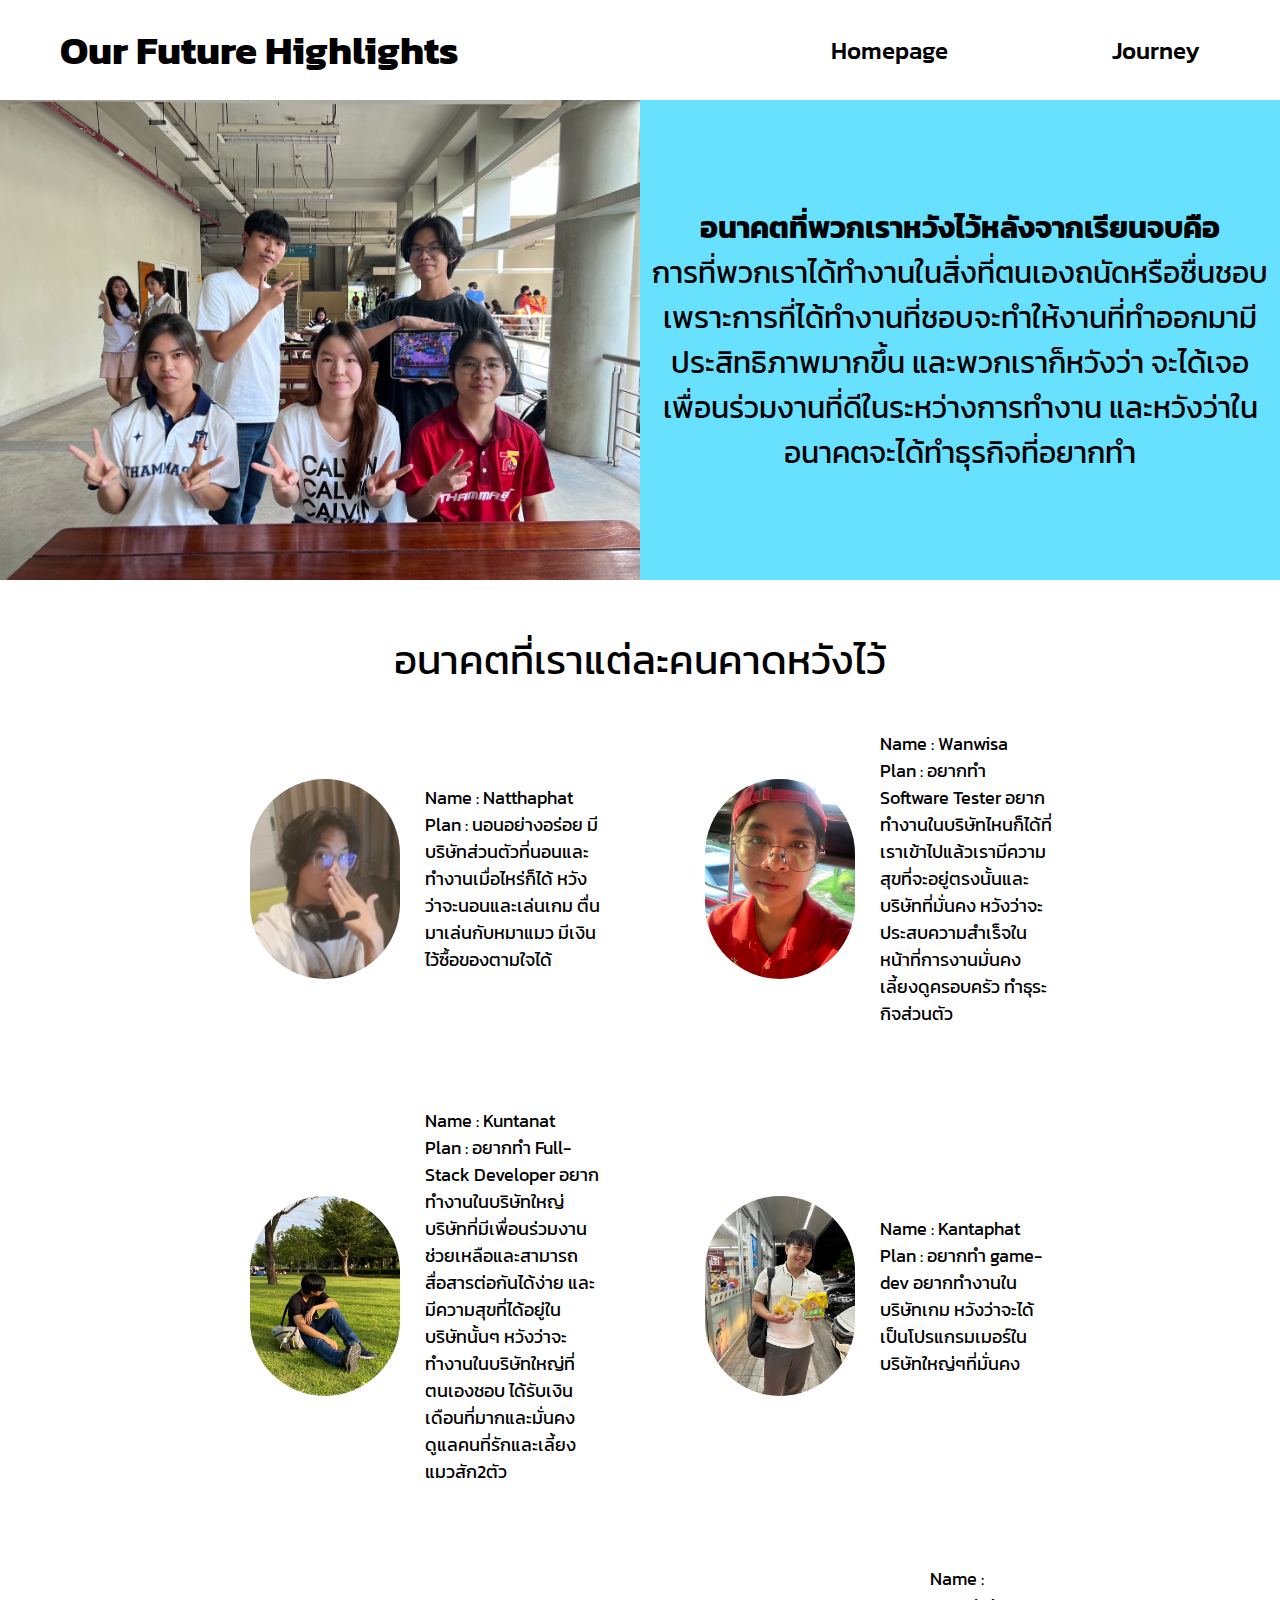
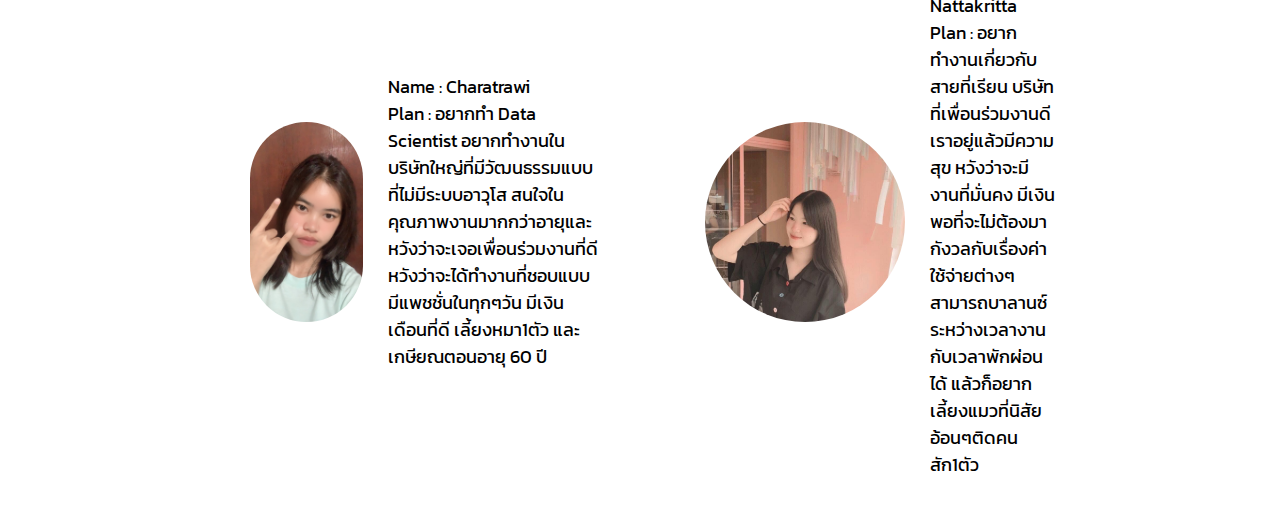
==== future.html @ 426a9caa "Add ICE picture and you can storage comment now!" ====
<!DOCTYPE html>
<html lang="en">
<head>
    <meta charset="UTF-8">
    <meta name="viewport" content="width=device-width, initial-scale=1.0">
    <title>Our Future Hilights</title>
    <link rel="stylesheet" href="styles.css">
</head>
<body>
    <header class="header2">
        <p class="CSTU392">Our Future Highlights</p>
        <nav class="topnav2" id="myTopnav2"> 
            <a href="index.html">Homepage</a>
            <a href="journey.html">Journey</a>
        </nav>
    </header>
    <div class="allfuture">
        <img src="resourse/S__144285703.jpg" width="50%" height="50%">
        <p><b>อนาคตที่พวกเราหวังไว้หลังจากเรียนจบคือ</b><br> การที่พวกเราได้ทำงานในสิ่งที่ตนเองถนัดหรือชื่นชอบ เพราะการที่ได้ทำงานที่ชอบจะทำให้งานที่ทำออกมามีประสิทธิภาพมากขึ้น และพวกเราก็หวังว่า
        จะได้เจอเพื่อนร่วมงานที่ดีในระหว่างการทำงาน และหวังว่าในอนาคตจะได้ทำธุรกิจที่อยากทำ
        </p><br>
    </div>
    <p class="futuresocool">อนาคตที่เราแต่ละคนคาดหวังไว้</p>
<div class="oneandfour">
<div class="peopleforfuture1"> <!--MOS-->
        <img class="picoffuture" src="resourse/MOS2.jpg">
    <div class="LEFTFUTURE">
        <p>Name : Natthaphat<br>
        Plan : นอนอย่างอร่อย
                  มีบริษัทส่วนตัวที่นอนและทำงานเมื่อไหร่ก็ได้ 
                  หวังว่าจะนอนและเล่นเกม ตื่นมาเล่นกับหมาแมว มีเงินไว้ซื้อของตามใจได้</p>
    </div>   
</div>
<div class="peopleforfuture4">
        <img class="picoffuture" src="resourse/TONG2.jpg">
    <div class="RIGHTFUTURE">
        <p>Name : Wanwisa<br>
        Plan : อยากทำ Software Tester
                  อยากทำงานในบริษัทไหนก็ได้ที่เราเข้าไปแล้วเรามีความสุขที่จะอยู่ตรงนั้นและบริษัทที่มั่นคง
                  หวังว่าจะประสบความสำเร็จในหน้าที่การงานมั่นคงเลี้ยงดูครอบครัว ทำธุระกิจส่วนตัว</p>
    </div>
</div>
</div>
<div class="twoandfive">
<div class="peopleforfuture2">
        <img class="picoffuture" src="resourse/KEAN2.jpg">
    <div class="LEFTFUTURE">
        <p>Name : Kuntanat <br>
        Plan : อยากทำ Full-Stack Developer
                  อยากทำงานในบริษัทใหญ่ บริษัทที่มีเพื่อนร่วมงานช่วยเหลือและสามารถสื่อสารต่อกันได้ง่าย และมีความสุขที่ได้อยู่ในบริษัทนั้นๆ
                  หวังว่าจะทำงานในบริษัทใหญ่ที่ตนเองชอบ ได้รับเงินเดือนที่มากและมั่นคง ดูแลคนที่รักและเลี้ยงแมวสัก2ตัว</p>
    </div>
</div>
<div class="peopleforfuture5">
        <img class="picoffuture" src="resourse/S__6234123.jpg">
    <div class="RIGHTFUTURE">
        <p>Name : Kantaphat <br>
        Plan : อยากทำ game-dev
                  อยากทำงานในบริษัทเกม
                  หวังว่าจะได้เป็นโปรแกรมเมอร์ในบริษัทใหญ่ๆที่มั่นคง</p>
    </div>
</div>
</div>
<div class="threeandsix">
<div class="peopleforfuture3">
        <img class="picoffuture" src="resourse/Kan2.jpg">
    <div class="LEFTFUTURE">
        <p>Name : Charatrawi <br>
        Plan : อยากทำ Data Scientist
                  อยากทำงานในบริษัทใหญ่ที่มีวัฒนธรรมแบบที่ไม่มีระบบอาวุโส สนใจในคุณภาพงานมากกว่าอายุและหวังว่าจะเจอเพื่อนร่วมงานที่ดี
                  หวังว่าจะได้ทำงานที่ชอบแบบมีแพชชั่นในทุกๆวัน มีเงินเดือนที่ดี เลี้ยงหมา1ตัว และเกษียณตอนอายุ 60 ปี</p>
    </div>
</div>
<div class="peopleforfuture6">
        <img class="picoffuture" src="resourse/ICE2.jpg">
    <div class="RIGHTFUTURE">
        <p>Name : Nattakritta <br>
        Plan : อยากทำงานเกี่ยวกับสายที่เรียน
                  บริษัทที่เพื่อนร่วมงานดี เราอยู่แล้วมีความสุข
                  หวังว่าจะมีงานที่มั่นคง มีเงินพอที่จะไม่ต้องมากังวลกับเรื่องค่าใช้จ่ายต่างๆ สามารถบาลานซ์ระหว่างเวลางานกับเวลาพักผ่อนได้ แล้วก็อยากเลี้ยงแมวที่นิสัยอ้อนๆติดคนสัก1ตัว</p>
    </div>
</div>
</div>
</body>
</html>
---- styles.css ----
@import url('https://fonts.googleapis.com/css2?family=Bai+Jamjuree:ital,wght@0,200;0,300;0,400;0,500;0,600;0,700;1,200;1,300;1,400;1,500;1,600;1,700&family=Niramit:ital,wght@0,200;0,300;0,400;0,500;0,600;0,700;1,200;1,300;1,400;1,500;1,600;1,700&family=Pixelify+Sans:wght@400..700&display=swap');
@import url('https://fonts.googleapis.com/css2?family=Kanit:ital,wght@0,100;0,200;0,300;0,400;0,500;0,600;0,700;0,800;0,900;1,100;1,200;1,300;1,400;1,500;1,600;1,700;1,800;1,900&display=swap');
@import url('https://fonts.googleapis.com/css2?family=Poppins:ital,wght@0,100;0,200;0,300;0,400;0,500;0,600;0,700;0,800;0,900;1,100;1,200;1,300;1,400;1,500;1,600;1,700;1,800;1,900&display=swap');
*{
    margin: 0;
    padding: 0;
    font-family: "Kanit", serif;;
}
/*-------------------------Our-index--------------------------*/
.dropdown {
    position: absolute;
    display: inline-block;
    top: 0;
    right: 0;
    display: none;
}

.dropbtn {
    cursor: pointer;
    background-color: white;
    border-color: white;
    border-radius: 10px;
    margin-top: 20px;
    margin-right: 20px;
    font-size: 60px;
}

.dropdown-content {
    display: none;
    position: absolute;
    right: 0;
    width: 300px;
    height: 200px;
    box-shadow: 0px 8px 16px 0px rgba(0, 0, 0, 0.2);
    overflow: hidden; 
    justify-content: flex-end; 
    align-items: center;
}

.dropdown-content p {
    color: black;
    text-align: right;
    margin : 10 10 10 10;
    margin-bottom: 10px;
    font-size: 60px;
    font-family: "Monospace" , "Courier New";
    text-align: center;
}

.dropdown-content a {
    color: black;
    text-decoration: none;
    text-align: right;
    margin-top: 100px;
    font-size: 60px;
    margin-left: 20px;
    margin-right: 20px;
    font-family: "Monospace" , "Courier New";
}

.show {
    display: block;
    background-color: white;
    border-radius: 20px;
    width: max-content;
    height: 100vh;
    transition: top 0.1s ease;
}
.img-logo{
    position:fixed;
    margin-left: 20px;
    z-index: 2;
}
.header{
    position: relative;
    top: 0;
    left: 0;
    width: 100%;
    padding: 20px 0px;
    background: transparent;
    display: flex;
    justify-content: space-between;
    align-items: center;
    z-index: 1;
}
.topnav a{
    position: relative;
    font-size: 24px;
    color: #ddd;
    font-weight: 500;
    text-decoration: none;
    margin: 80px;
}
.topnav a::before{
    content:'';
    position: absolute;
    top: 100%;
    left: 0;
    width: 0;
    height: 2px;
    background-color: #ffffff;
    transition: .3s;
}
.topnav a:hover::before{
    width: 100%;
}
.CSTU39{
    font-size: 40px;
    color: #ddd;
    text-decoration: none;
    font-weight: 700;
    margin-left: 60px;
}

.picandquacontainer{
    display: flex;
    justify-content: center;
    align-items: center;
    background: linear-gradient(black, white);
}
.picandqua{
    display: flex;
    align-items: center;
    text-align: center;
    width: 100%;
    max-width: 1280px;
    height: 100%;
    position: relative;
}
.quote{
    font-size: 40px;
    line-height: 60px;
    font-family: "Bai Jamjuree", sans-serif;
}
#carouselImage{
    width: 100%;
    max-width: 1280px;
    height: 100%;
    background-size: cover;
    background-position: center;
    display: flex;
    align-items: center;
    justify-content: center;
    position: relative;
    border-radius: 5px;
    transition: opacity 1s ease-in-out;
}
.before-btn,.next-btn{
    position: fixed;
    top: 50%;
    transform: translateY(-50%);
    background-color: rgba(0, 0, 0, 0.5);
    color: white;
    border: none;
    border-radius: 50%;
    width: 40px;
    height: 40px;
    font-size: 1.5rem;
    cursor: pointer;
    z-index: 10;
    display: flex;
    justify-content: center;
    align-items: center;
    transition: background-color 0.2s ease-in-out;
}
.before-btn:hover,
.next-btn:hover {
    position: fixed;
    background-color: rgba(0, 0, 0, 0.7);
}
.before-btn {
    position: absolute;
    left: 50px;
}

.next-btn {
    position: absolute;
    right: 50px;
}
.introduction{
    font-family: "Kanit", serif;;
    background: linear-gradient(to bottom, #ffffff, #67e1ff, rgb(133, 133, 255));
}

.allpeople{
    text-align: center;
    align-content: center;
    margin-top: 50px;
    font-size: 40px;
    font-family: "Kanit", serif;
    background-color: #ffffff;
    box-shadow: 0px 10px 10px rgba(0, 0, 0, 0.192);
    height: 150px;
}
.twopeople{
    display: flex;
    justify-content:space-evenly;
    margin: 100px;
    background-color: #f1f1f1;
    border-radius: 30px;
    border: black 3px solid;
    box-shadow: 5px 5px 10px black;
    margin-bottom: 0;
}
.profile-container {
    position: relative;
    display: inline-block;
    margin: 20px;
    width: 400px;
    text-align: center;
}
.textinprofileleft,.textinprofileright {
    font-size: 24px;
    width: 100%;
    position: absolute;
    top: 50%;
    left: 50%;
    transform: translate(-50%, -50%);
    opacity: 0;
    padding: 10px;
    border-radius: 10px;
    line-height: 40px;
    background-color: #f1f1f1;
    border-radius: 20px;
    box-shadow: black 1px 1px 5px;
}
.textinprofileleft{
    text-align: start;
}
.textinprofileright{
    text-align: end;
}
#profile-imgleft , #profile-imgright{
    width: 300px;
    height: 300px;
    border-radius: 50%;
    object-fit: cover;
    margin-top: 50px;
    margin-bottom: 50px;
    box-shadow: 0 4px 15px rgba(0, 0, 0, 0.3);
    transition: transform 1s ease, opacity 1s ease;
}
.profile-container:hover #profile-imgleft {
    transform: scale(1.05);
    transform: translateX(-300px);
    border: #f1f1f1 solid 5px;
}
.profile-container:hover .textinprofileleft {
    opacity: 1;
    transform: translate(-30%, -55%);
    transition: opacity 1.5s ease;
}
.profile-container:hover #profile-imgright {
    transform: scale(1.05);
    transform: translateX(300px);
    border: #f1f1f1 solid 5px;
}
.profile-container:hover .textinprofileright {
    opacity: 1;
    transform: translate(-70%, -55%);
    transition: opacity 1.5s ease;
}
.GUEST{
    display: flex;
    justify-content: center;
    width: 100%;
}
.GUESTANDCOMMENT{
    background-color: rgba(133, 133, 255, 0.089);
    height: fit-content;
}
.GUESTFORM{
    text-align: start;
    width: 800px;
}
.GUESTFORM p{
    margin-top: 30px;
    margin-bottom: 30px;
    color: black;
    font-size: 36px;
    text-shadow: 0px 5px 5px rgba(0, 0, 0, 0.5);
}
#Name{
    all:unset;
    width: 200px;
    border: 2px solid #999797;
    border-radius: 5px;
    padding: 10px 20px;
    transition: box-shadow 0.3s ease;
}
#Name:is(:focus) {
    border: 2px solid transparent;
    transition: all 0.2s ease;
    background: linear-gradient(45deg, rgb(195, 248, 255), rgb(182, 181, 255)) padding-box,
    linear-gradient(45deg, rgb(0, 140, 255), rgb(174, 0, 255)) border-box;
    box-shadow: 0 4px 8px rgba(0, 0, 0, 0.2);
}
#Comment{
    all: unset;
    width: 200px;
    border: 2px solid #999797;
    border-radius: 5px;
    padding: 10px 20px;
    font-size: 25px;
    margin-top:40px;
    width: 400px;
    height: 200px;
    transition: box-shadow 0.3s ease;
}
#Comment:is(:focus){
    border: 2px solid transparent;
    transition: all 0.2s ease;
    background: linear-gradient(45deg, rgb(195, 248, 255), rgb(182, 181, 255)) padding-box,
    linear-gradient(45deg, rgb(0, 140, 255), rgb(174, 0, 255)) border-box;
    box-shadow: 0 4px 8px rgba(0, 0, 0, 0.2);
}
.Commentpeople{
    width: 300px;
    word-wrap: break-word;
    overflow-wrap: break-word;
}
.CommentpeopleSection{
    display: flex;
    justify-content: center;
}
input[type="color"] {
    margin-top: 20px;
    margin-bottom: 20px;
    padding: 5px;
    cursor: pointer;
    border-radius: 20px;
    border: 2px solid #999797;
}
#Submitbut{
    background-color: transparent;
    color: black;
    border: 2px solid #999797;
    padding: 5px 10px;
    font-size: 16px;
    border-radius: 5px;
    cursor: pointer;
    transition: background-color 0.3s ease, box-shadow 0.3s ease;
}
#Submitbut:hover {
    border: 2px solid transparent;
    background: linear-gradient(45deg, rgb(195, 248, 255), rgb(182, 181, 255)) padding-box,
    linear-gradient(45deg, rgb(0, 140, 255), rgb(174, 0, 255)) border-box;
    box-shadow: 0 4px 8px rgba(0, 0, 0, 0.2);
}

#Submitbut:active {
    box-shadow: 0 2px 4px rgba(0, 0, 0, 0.2);
    transform: scale(0.98);
}
.comments-container {
    margin-top: 20px;
    display: flex;
    flex-direction: column;
    gap: 10px;
    width: 100%;
    max-width: 600px;
    margin: 20px auto;
    margin-bottom: 200px;
}
.comment-card {
    background-color: #f9f9f9;
    padding: 10px;
    border: 1px solid #ccc;
    border-radius: 5px;
    font-size: 16px;
    color: #333;
    box-shadow: 0 2px 5px rgba(0, 0, 0, 0.2);
}
/*-------------------------End-index--------------------------*/

/*-------------------------Our-journey--------------------------*/
#myjheading{
    text-align: center;
}
.myjcontainer {
    display: block;
    margin: 0 auto;
    margin-top: 50px;
    height: max-content;
    margin-bottom: 50px;
    font-size: 21px;
    width: 50%;
    border-radius: 16px;
    border: 3px solid rgb(38, 38, 14);
    padding: 20px;
    position: relative;
    line-height: 35px;
}

#yearContainer {
    display: block;
}
.myjcontainer h2{
    text-align: center;
    margin-top: 10px;
    margin-bottom: 10px;
    font-size: 40px;
}
.myjcontainer button{
    position: absolute;
}
#Next-Year{
    top:0;
    right:0;
    margin-top: 20px;
    margin-right: 20px;
    font-size: 35px;
    border: none;
    background-color: white;
    cursor: pointer;
}
#Previous-Year{
    top:0;
    left:0;
    margin-top: 20px;
    margin-left: 20px;
    font-size: 35px;
    border: none;
    background-color: white;
    cursor: pointer;
}
.header2{
    position: relative;
    top: 0;
    left: 0;
    width: 100%;
    padding: 20px 0px;
    background: transparent;
    display: flex;
    justify-content: space-between;
    align-items: center;
    z-index: 1;
}
.topnav2 a{
    position: relative;
    font-size: 24px;
    color: black;
    font-weight: 500;
    text-decoration: none;
    margin: 80px;
}
.topnav2 a::before{
    content:'';
    position: absolute;
    top: 100%;
    left: 0;
    width: 0;
    height: 2px;
    background-color: black;
    transition: .3s;
}
.topnav2 a:hover::before{
    width: 100%;
}
.CSTU392{
    font-size: 40px;
    color: black;
    text-decoration: none;
    font-weight: 700;
    margin-left: 60px;
}

/*--
.myjdropdown {
    position: relative;
    display: inline-block;
    position: fixed;
    top: 10px;
    right: 10px;
    z-index: 10;
}

.myjdropdown-btn {
    background-color: #007bff;
    color: white;
    padding: 10px 15px;
    font-size: 18px;
    border: none;
    cursor: pointer;
    border-radius: 4px;
}

.myjdropdown-menu {
    display: none;
    position: absolute;
    background-color: #f1f1f1;
    right: 0;
    min-width: 150px;
    box-shadow: 0px 8px 16px rgba(0, 0, 0, 0.2);
    z-index: 1;
    list-style: none;
    padding: 10px;
    margin: 0;
    border-radius: 4px;
}

.myjdropdown-menu li {
    padding: 8px;
    text-align: left;
}
.myjdropdown-menu li:hover {
    background-color: #ddd;
}
.myjdropdown-menu li a {
    text-decoration: none;
    color: black;
}
.myjdropdown-menu li a:hover::before {
    content: ">>";
    opacity: 1;
    left: -10px;
}
--*/
/*--------------------End-Our-Journey---------------------*/
/*-------------------------Our-Future--------------------------*/
.allfuture{
    display: flex;
    justify-content: center;
    align-items: center;
    background-color: #67e1ff;
    font-size: 30px;
    text-align: center;
}
.futuresocool{
    text-align: center;
    font-size: 40px;
    margin-top: 50px;
}
.picoffuture{
    width: 200px;
    height: 200px;
    border-radius: 100px;
}
.peopleforfuture1 ,.peopleforfuture2,.peopleforfuture3{
    display: flex;
    align-items: center;
    justify-content: center;
    margin-top: 40px;
    font-size: 18px;
    width: 50%;
    left: 0;
    margin-left: 250px;
    margin-right: 40px;
    margin-bottom: 40px;
}
.peopleforfuture4,.peopleforfuture5,.peopleforfuture6{
    display: flex;
    align-items: center;
    justify-content: center;
    margin-top: 40px;
    font-size: 18px;
    right: 0;
    width: 50%;
    position: relative;
    margin-left: 40px;
    margin-right: 200px;
    margin-bottom: 40px;
}
.oneandfour{
    display: flex;
}
.twoandfive{
    display: flex;
}
.threeandsix{
    display: flex;
}
.LEFTFUTURE{
    display: flex;
    align-items: center;
    margin-right: 25px;
    margin-left: 25px;    
}
.RIGHTFUTURE{
    display: flex;
    align-items: center;
    margin-right: 25px;
    margin-left: 25px;    
}
/*--------------------End-Our-Future---------------------*/
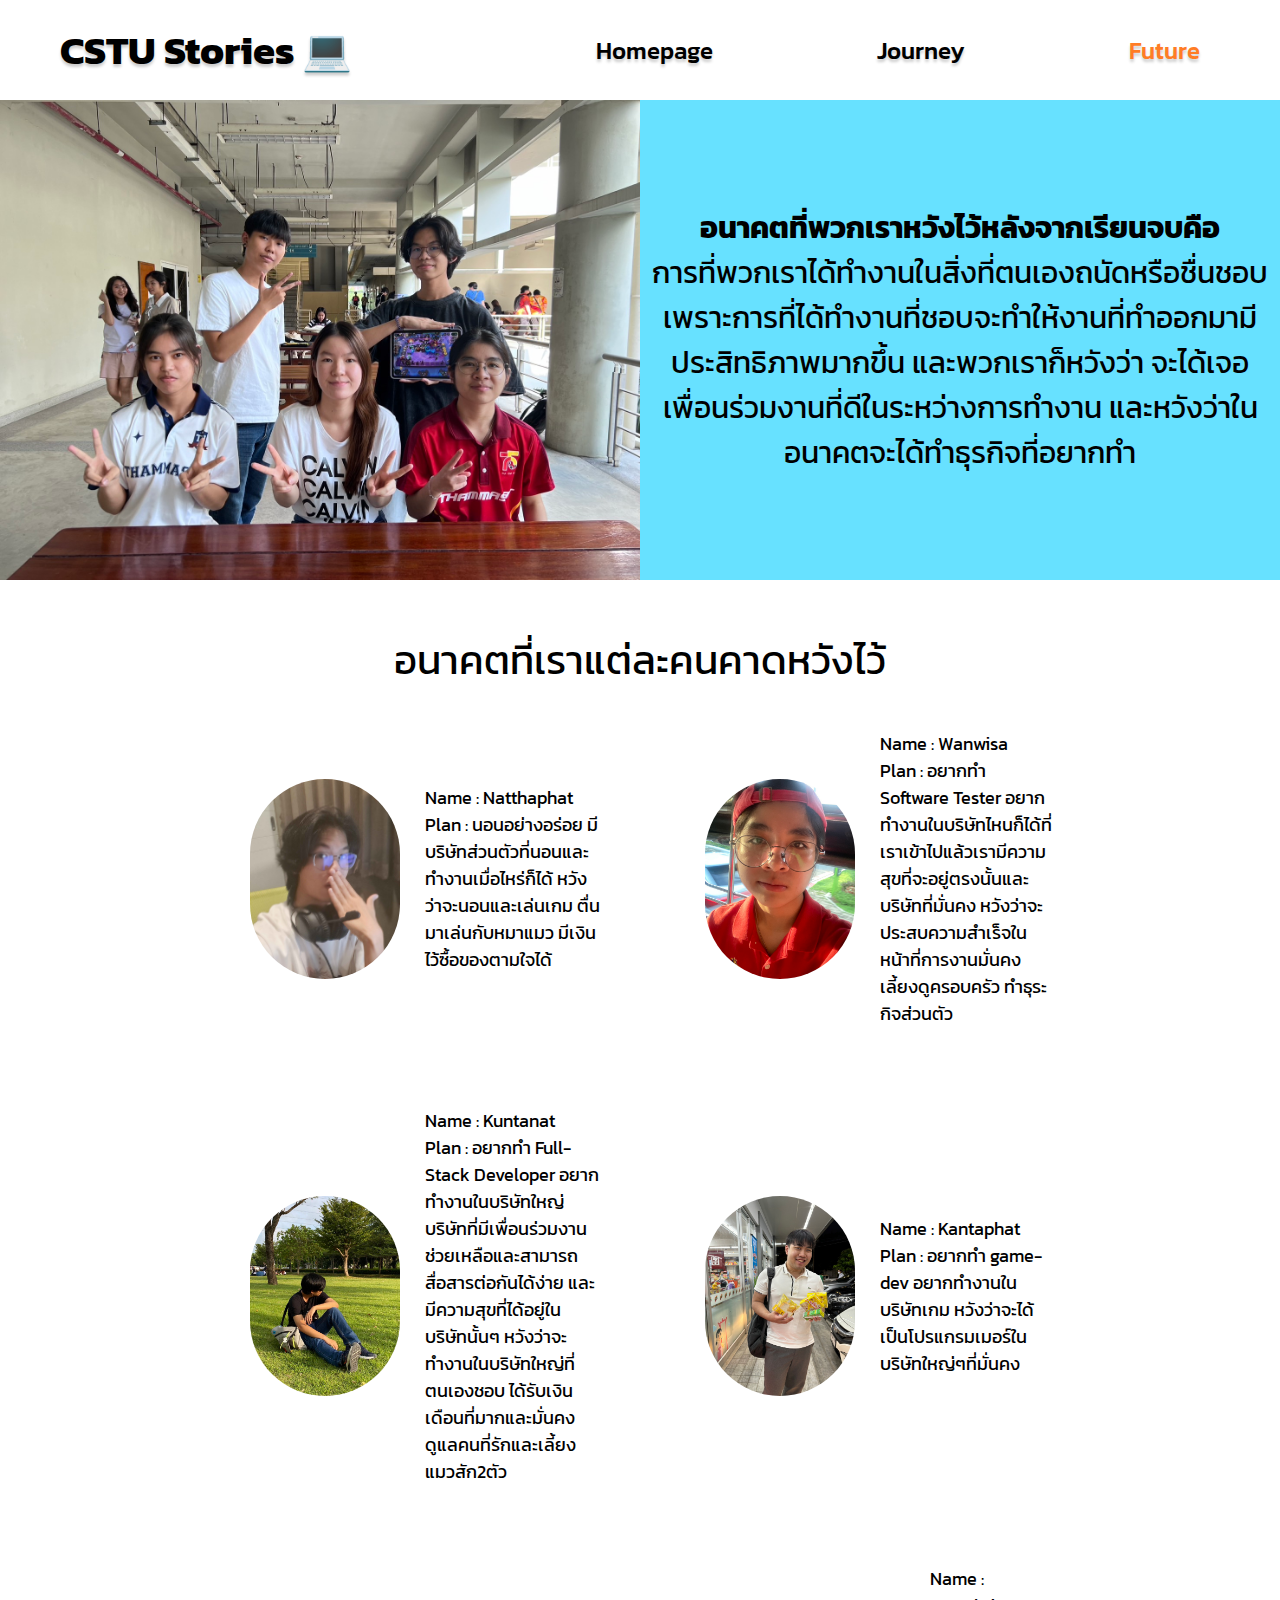
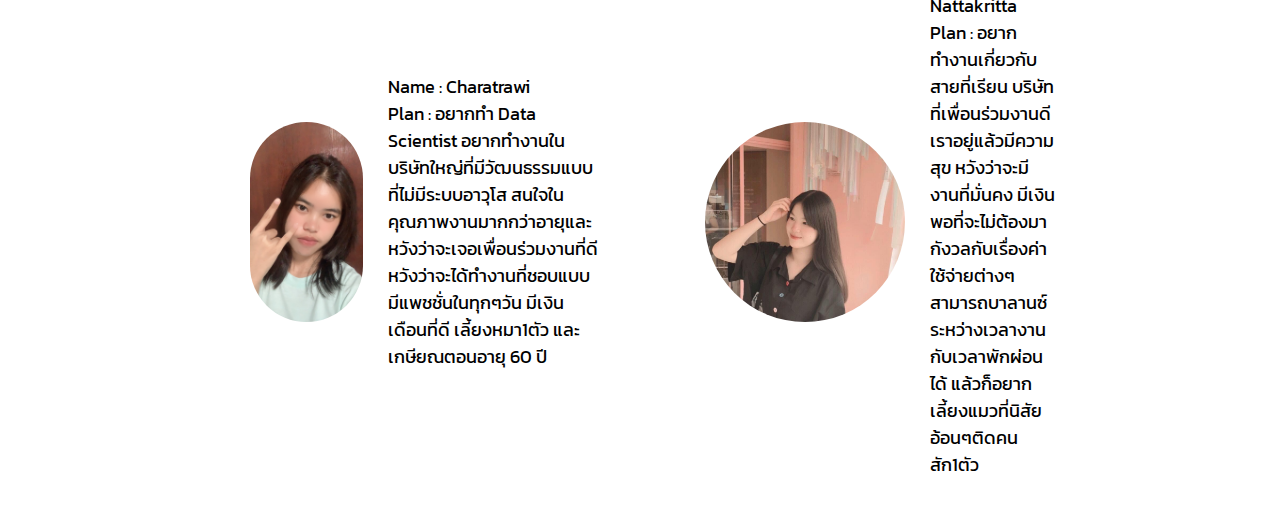
==== commit bbe25333: "Finish navbar" ====
--- a/future.html
+++ b/future.html
@@ -7,11 +7,12 @@
     <link rel="stylesheet" href="styles.css">
 </head>
 <body>
-    <header class="header2">
-        <p class="CSTU392">Our Future Highlights</p>
-        <nav class="topnav2" id="myTopnav2"> 
+    <header class="header">
+        <a href = "index.html" class="CSTU39">CSTU Stories 💻</a>
+        <nav class="topnav" id="myTopnav"> 
             <a href="index.html">Homepage</a>
             <a href="journey.html">Journey</a>
+            <a href="future.html"class="active">Future</a>
         </nav>
     </header>
     <div class="allfuture">
--- a/styles.css
+++ b/styles.css
@@ -73,11 +73,12 @@
 }
 .header{
     position: relative;
+    text-shadow: 0px 3px 3px rgba(0, 0, 0, 0.2);
     top: 0;
     left: 0;
     width: 100%;
     padding: 20px 0px;
-    background: transparent;
+    background-color: white;
     display: flex;
     justify-content: space-between;
     align-items: center;
@@ -86,10 +87,24 @@
 .topnav a{
     position: relative;
     font-size: 24px;
-    color: #ddd;
+    color: #000000;
     font-weight: 500;
     text-decoration: none;
     margin: 80px;
+}
+.topnav a.active{
+    position: relative;
+    font-size: 24px;
+    color: rgb(255, 124, 37);
+    text-shadow: 0px 3px 3px rgba(0, 0, 0, 0.2);
+    font-weight: 500;
+    text-decoration: none;
+    margin: 80px;
+}
+.topnav a:hover{
+    color: rgb(255, 124, 37);
+    text-shadow: 0px 3px 3px rgba(0, 0, 0, 0.2);
+    transition: .3s ease;
 }
 .topnav a::before{
     content:'';
@@ -98,7 +113,7 @@
     left: 0;
     width: 0;
     height: 2px;
-    background-color: #ffffff;
+    background-color: rgb(255, 124, 37);
     transition: .3s;
 }
 .topnav a:hover::before{
@@ -106,7 +121,7 @@
 }
 .CSTU39{
     font-size: 40px;
-    color: #ddd;
+    color: #000000;
     text-decoration: none;
     font-weight: 700;
     margin-left: 60px;
@@ -424,46 +439,6 @@
     background-color: white;
     cursor: pointer;
 }
-.header2{
-    position: relative;
-    top: 0;
-    left: 0;
-    width: 100%;
-    padding: 20px 0px;
-    background: transparent;
-    display: flex;
-    justify-content: space-between;
-    align-items: center;
-    z-index: 1;
-}
-.topnav2 a{
-    position: relative;
-    font-size: 24px;
-    color: black;
-    font-weight: 500;
-    text-decoration: none;
-    margin: 80px;
-}
-.topnav2 a::before{
-    content:'';
-    position: absolute;
-    top: 100%;
-    left: 0;
-    width: 0;
-    height: 2px;
-    background-color: black;
-    transition: .3s;
-}
-.topnav2 a:hover::before{
-    width: 100%;
-}
-.CSTU392{
-    font-size: 40px;
-    color: black;
-    text-decoration: none;
-    font-weight: 700;
-    margin-left: 60px;
-}
 
 /*--
 .myjdropdown {
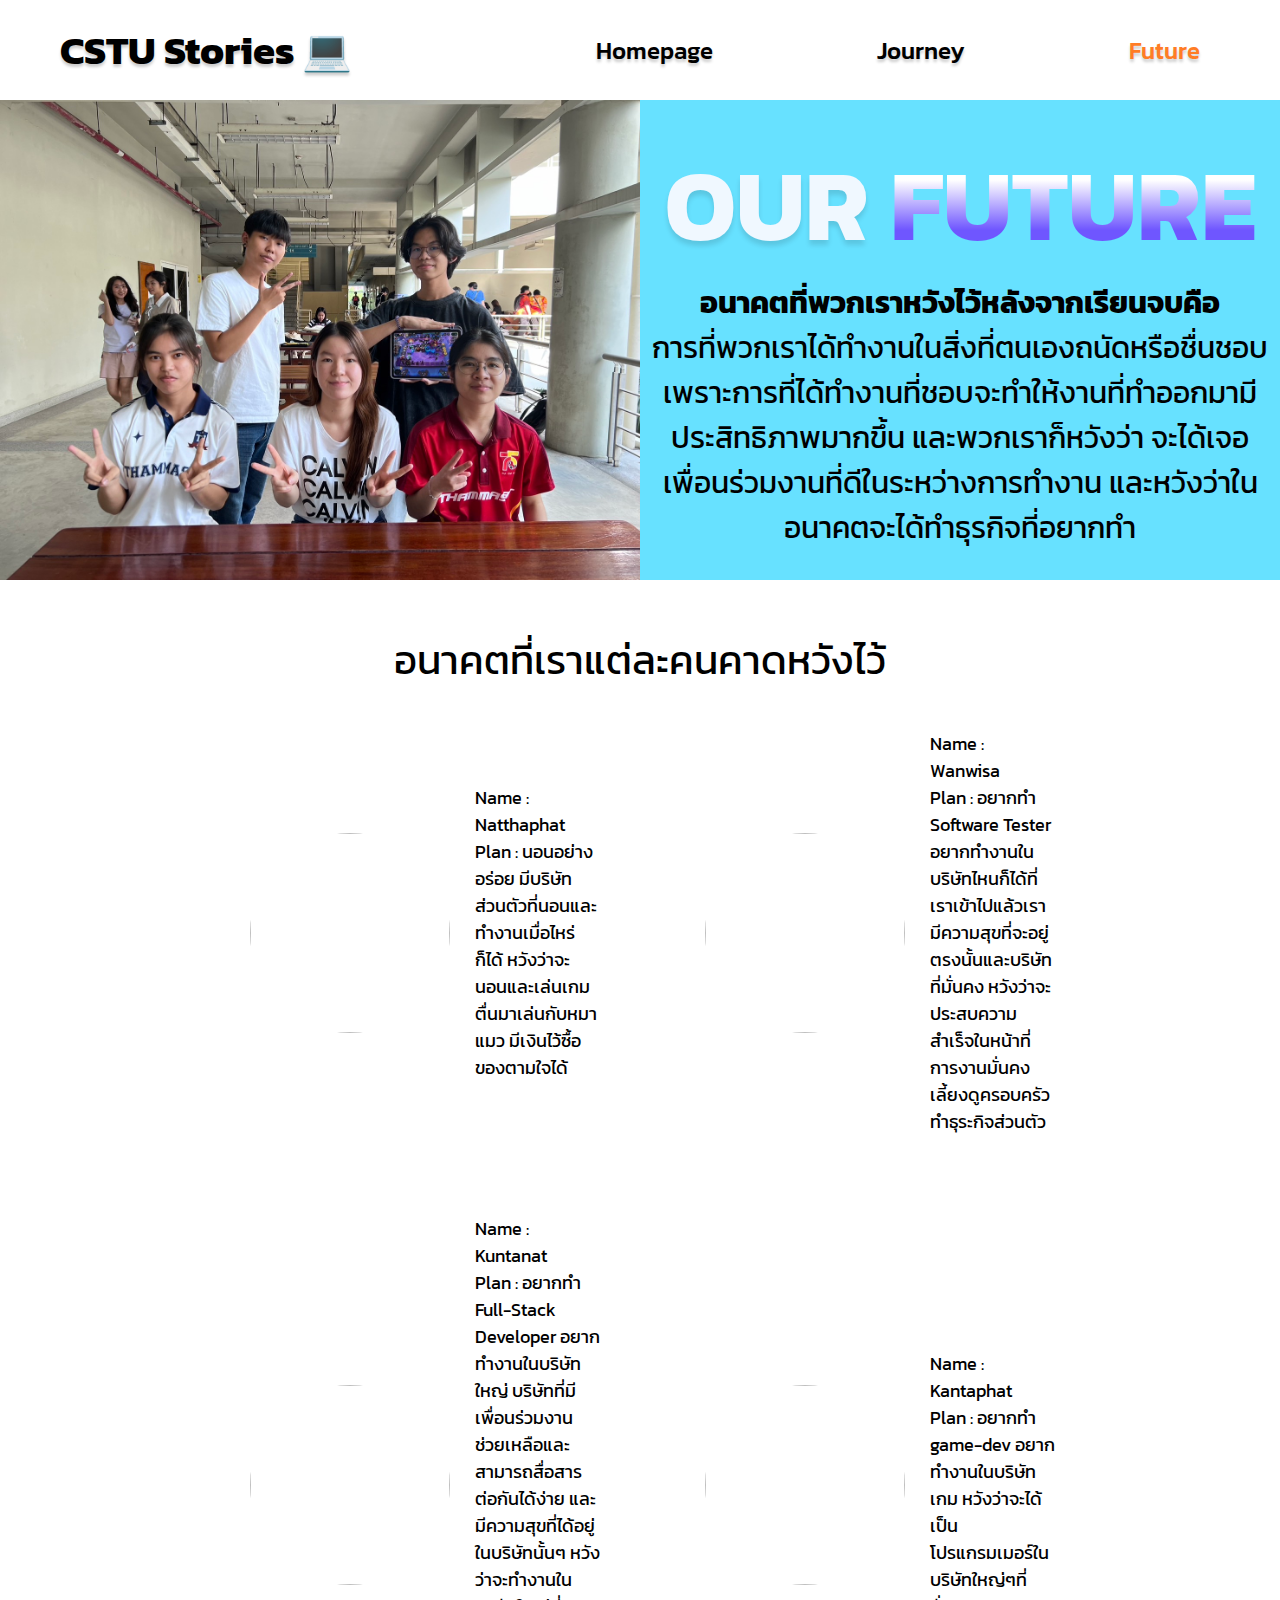
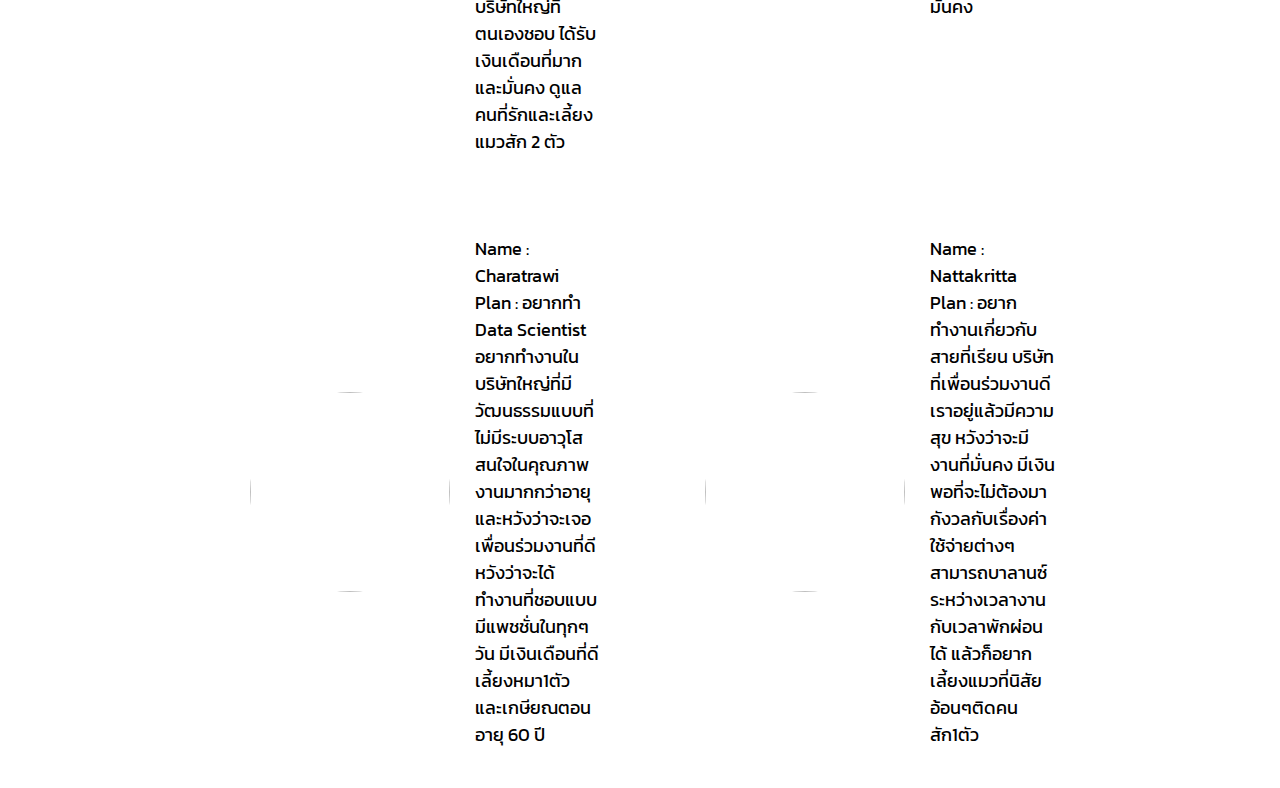
==== commit 1592b2e6: "Change Future image" ====
--- a/future.html
+++ b/future.html
@@ -17,14 +17,18 @@
     </header>
     <div class="allfuture">
         <img src="resourse/S__144285703.jpg" width="50%" height="50%">
-        <p><b>อนาคตที่พวกเราหวังไว้หลังจากเรียนจบคือ</b><br> การที่พวกเราได้ทำงานในสิ่งที่ตนเองถนัดหรือชื่นชอบ เพราะการที่ได้ทำงานที่ชอบจะทำให้งานที่ทำออกมามีประสิทธิภาพมากขึ้น และพวกเราก็หวังว่า
-        จะได้เจอเพื่อนร่วมงานที่ดีในระหว่างการทำงาน และหวังว่าในอนาคตจะได้ทำธุรกิจที่อยากทำ
-        </p><br>
+        <article>
+            <h1 class="future-title">OUR <span class="onlyfuture">FUTURE</span></h1>
+            <p><b>อนาคตที่พวกเราหวังไว้หลังจากเรียนจบคือ</b></p>
+            <p>การที่พวกเราได้ทำงานในสิ่งที่ตนเองถนัดหรือชื่นชอบ เพราะการที่ได้ทำงานที่ชอบจะทำให้งานที่ทำออกมามีประสิทธิภาพมากขึ้น และพวกเราก็หวังว่า
+            จะได้เจอเพื่อนร่วมงานที่ดีในระหว่างการทำงาน และหวังว่าในอนาคตจะได้ทำธุรกิจที่อยากทำ
+            </p>
+        </article>
     </div>
     <p class="futuresocool">อนาคตที่เราแต่ละคนคาดหวังไว้</p>
 <div class="oneandfour">
 <div class="peopleforfuture1"> <!--MOS-->
-        <img class="picoffuture" src="resourse/MOS2.jpg">
+        <img class="picoffuture" src="resourse/Mos2.png">
     <div class="LEFTFUTURE">
         <p>Name : Natthaphat<br>
         Plan : นอนอย่างอร่อย
@@ -33,7 +37,7 @@
     </div>   
 </div>
 <div class="peopleforfuture4">
-        <img class="picoffuture" src="resourse/TONG2.jpg">
+        <img class="picoffuture" src="resourse/Tong2.png">
     <div class="RIGHTFUTURE">
         <p>Name : Wanwisa<br>
         Plan : อยากทำ Software Tester
@@ -44,16 +48,16 @@
 </div>
 <div class="twoandfive">
 <div class="peopleforfuture2">
-        <img class="picoffuture" src="resourse/KEAN2.jpg">
+        <img class="picoffuture" src="resourse/Kean2.png">
     <div class="LEFTFUTURE">
         <p>Name : Kuntanat <br>
         Plan : อยากทำ Full-Stack Developer
                   อยากทำงานในบริษัทใหญ่ บริษัทที่มีเพื่อนร่วมงานช่วยเหลือและสามารถสื่อสารต่อกันได้ง่าย และมีความสุขที่ได้อยู่ในบริษัทนั้นๆ
-                  หวังว่าจะทำงานในบริษัทใหญ่ที่ตนเองชอบ ได้รับเงินเดือนที่มากและมั่นคง ดูแลคนที่รักและเลี้ยงแมวสัก2ตัว</p>
+                  หวังว่าจะทำงานในบริษัทใหญ่ที่ตนเองชอบ ได้รับเงินเดือนที่มากและมั่นคง ดูแลคนที่รักและเลี้ยงแมวสัก 2 ตัว</p>
     </div>
 </div>
 <div class="peopleforfuture5">
-        <img class="picoffuture" src="resourse/S__6234123.jpg">
+        <img class="picoffuture" src="resourse/Dan2.png">
     <div class="RIGHTFUTURE">
         <p>Name : Kantaphat <br>
         Plan : อยากทำ game-dev
@@ -64,7 +68,7 @@
 </div>
 <div class="threeandsix">
 <div class="peopleforfuture3">
-        <img class="picoffuture" src="resourse/Kan2.jpg">
+        <img class="picoffuture" src="resourse/Kan2.png">
     <div class="LEFTFUTURE">
         <p>Name : Charatrawi <br>
         Plan : อยากทำ Data Scientist
@@ -73,7 +77,7 @@
     </div>
 </div>
 <div class="peopleforfuture6">
-        <img class="picoffuture" src="resourse/ICE2.jpg">
+        <img class="picoffuture" src="resourse/Ice2.png">
     <div class="RIGHTFUTURE">
         <p>Name : Nattakritta <br>
         Plan : อยากทำงานเกี่ยวกับสายที่เรียน
--- a/styles.css
+++ b/styles.css
@@ -501,6 +501,17 @@
     font-size: 30px;
     text-align: center;
 }
+.future-title {
+    font-size: 100px;
+    color: aliceblue;
+    text-shadow: 0px 5px 5px rgba(0, 0, 0, 0.123);
+}
+.onlyfuture{
+    background: linear-gradient(to bottom,white, white, rgb(111, 86, 255), rgb(111, 86, 255));
+    -webkit-background-clip: text;
+    -webkit-text-fill-color: transparent;
+    text-shadow: none;
+}
 .futuresocool{
     text-align: center;
     font-size: 40px;
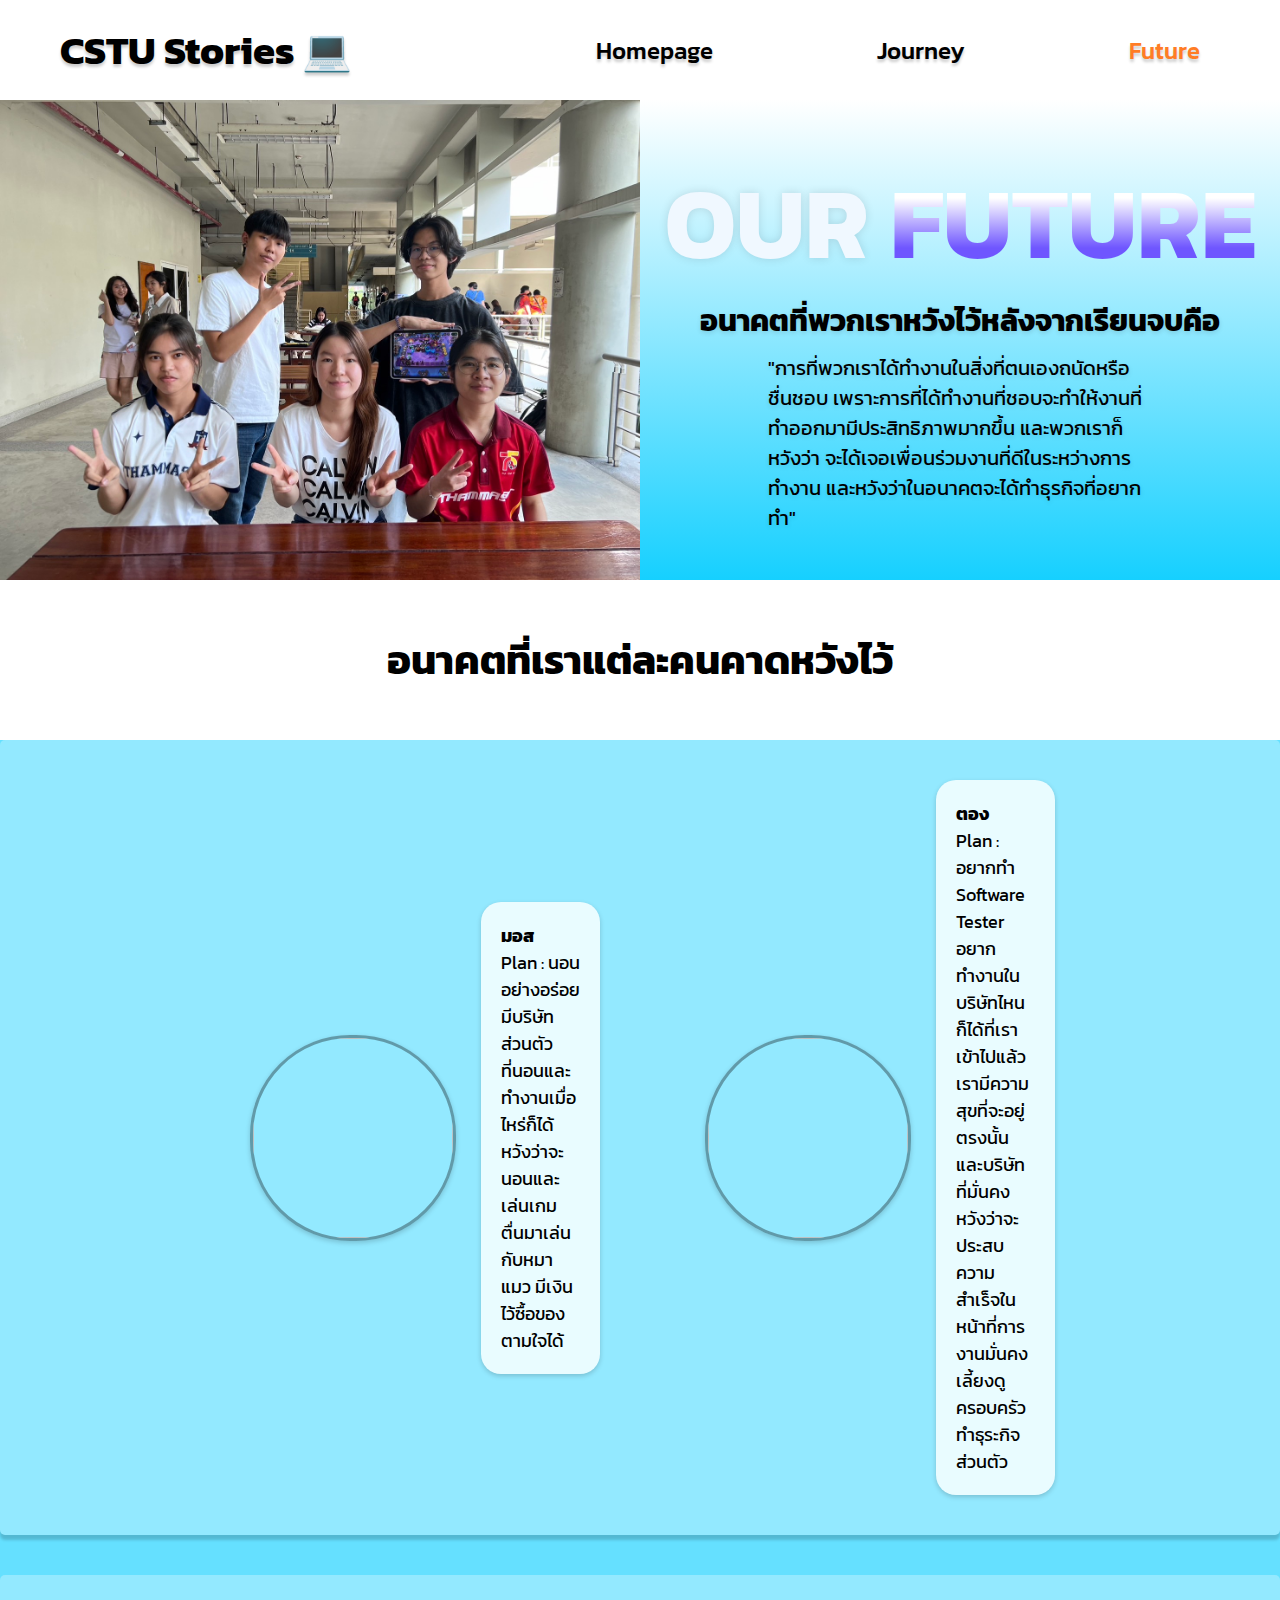
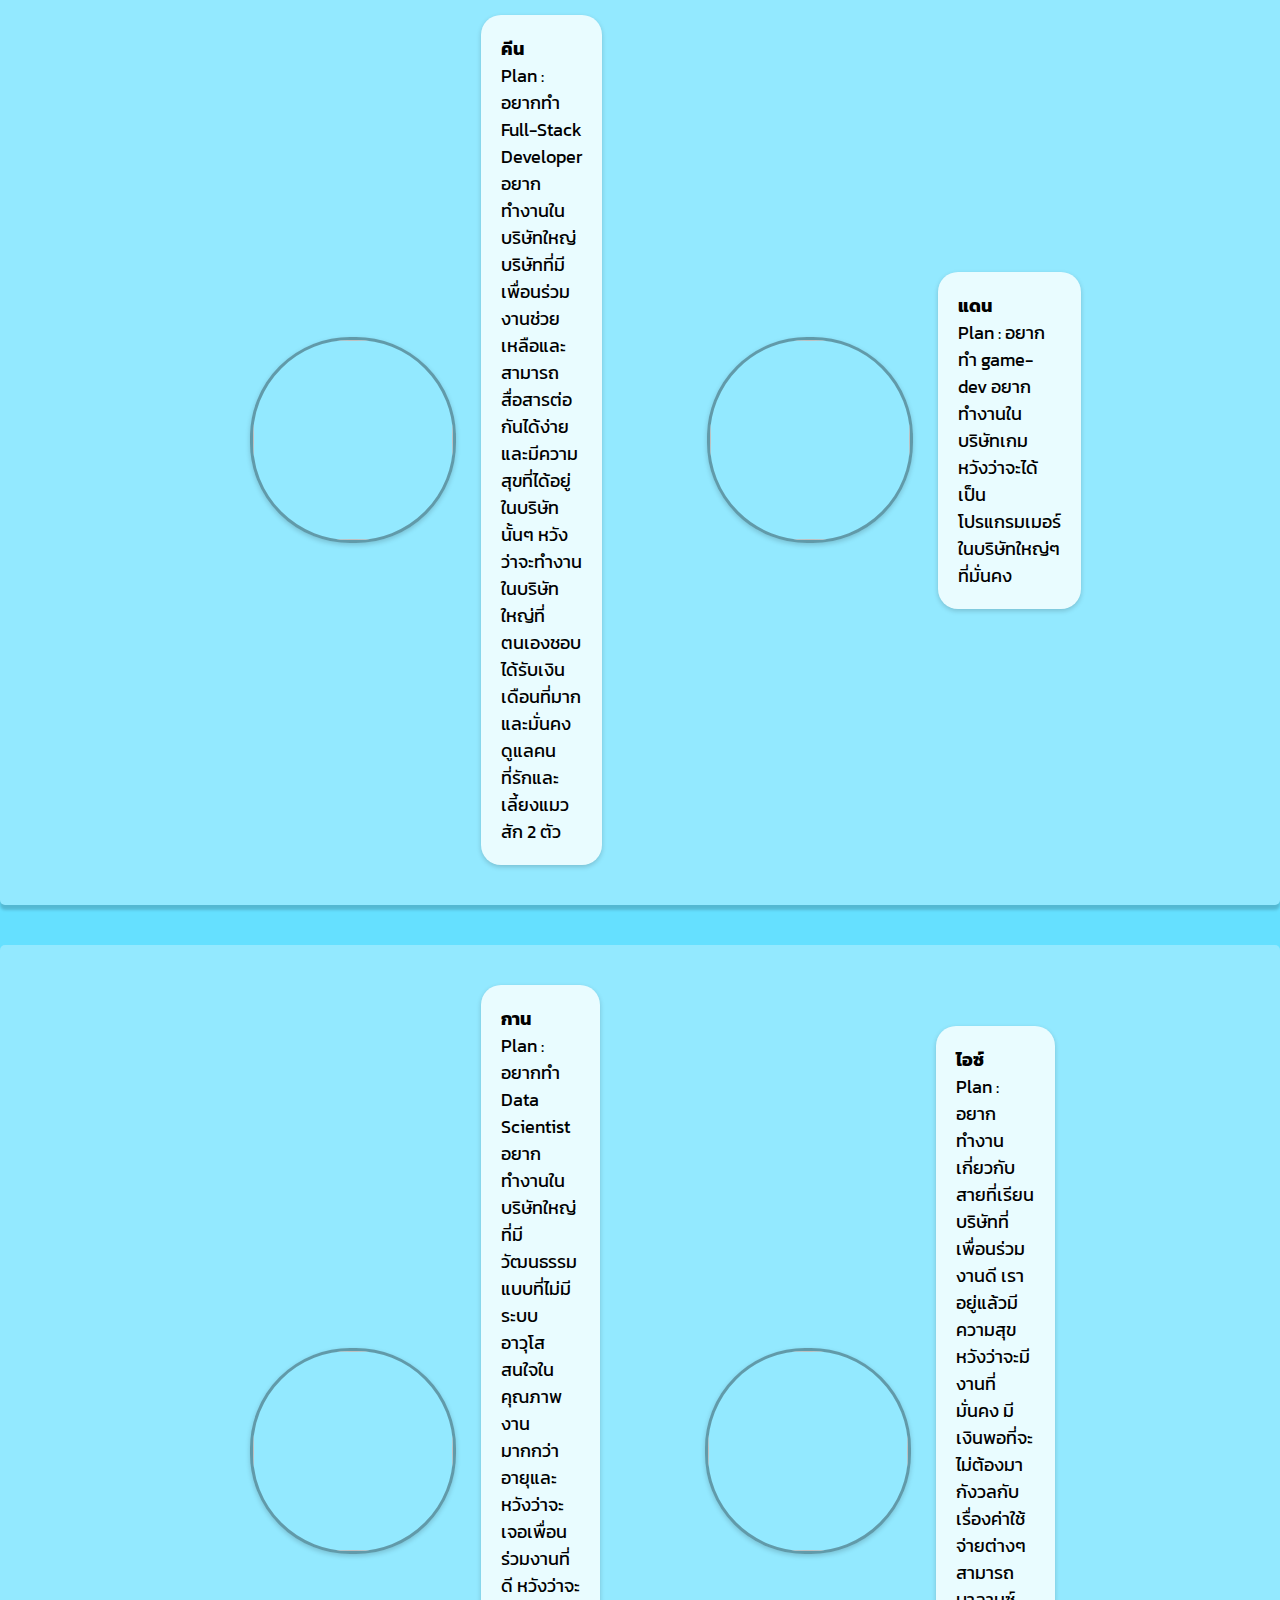
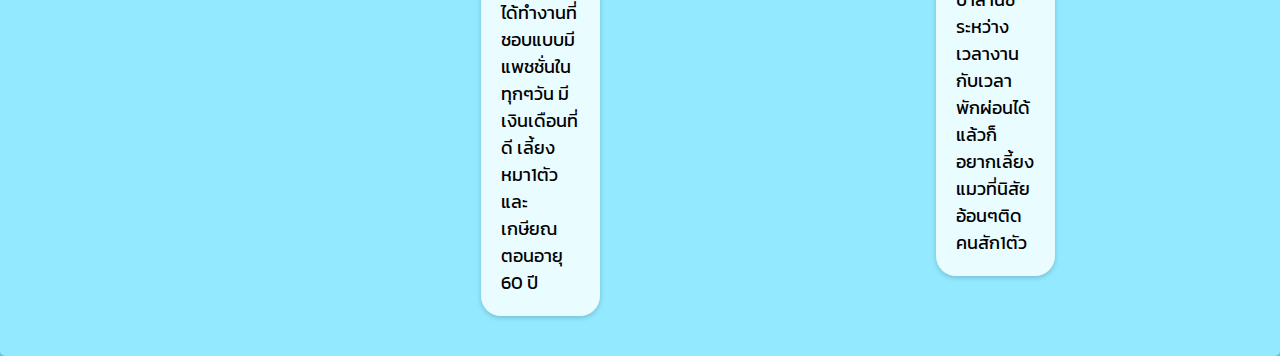
==== commit 0a4d5bba: "Deco Future" ====
--- a/future.html
+++ b/future.html
@@ -19,72 +19,75 @@
         <img src="resourse/S__144285703.jpg" width="50%" height="50%">
         <article>
             <h1 class="future-title">OUR <span class="onlyfuture">FUTURE</span></h1>
-            <p><b>อนาคตที่พวกเราหวังไว้หลังจากเรียนจบคือ</b></p>
-            <p>การที่พวกเราได้ทำงานในสิ่งที่ตนเองถนัดหรือชื่นชอบ เพราะการที่ได้ทำงานที่ชอบจะทำให้งานที่ทำออกมามีประสิทธิภาพมากขึ้น และพวกเราก็หวังว่า
-            จะได้เจอเพื่อนร่วมงานที่ดีในระหว่างการทำงาน และหวังว่าในอนาคตจะได้ทำธุรกิจที่อยากทำ
+            <p style="text-shadow: 0px 2px 5px rgba(0, 0, 0, 0.123);"><b>อนาคตที่พวกเราหวังไว้หลังจากเรียนจบคือ</b></p>
+            <p class="future">"การที่พวกเราได้ทำงานในสิ่งที่ตนเองถนัดหรือชื่นชอบ เพราะการที่ได้ทำงานที่ชอบจะทำให้งานที่ทำออกมามีประสิทธิภาพมากขึ้น และพวกเราก็หวังว่า
+            จะได้เจอเพื่อนร่วมงานที่ดีในระหว่างการทำงาน และหวังว่าในอนาคตจะได้ทำธุรกิจที่อยากทำ"
             </p>
         </article>
     </div>
-    <p class="futuresocool">อนาคตที่เราแต่ละคนคาดหวังไว้</p>
-<div class="oneandfour">
-<div class="peopleforfuture1"> <!--MOS-->
-        <img class="picoffuture" src="resourse/Mos2.png">
-    <div class="LEFTFUTURE">
-        <p>Name : Natthaphat<br>
-        Plan : นอนอย่างอร่อย
-                  มีบริษัทส่วนตัวที่นอนและทำงานเมื่อไหร่ก็ได้ 
-                  หวังว่าจะนอนและเล่นเกม ตื่นมาเล่นกับหมาแมว มีเงินไว้ซื้อของตามใจได้</p>
-    </div>   
-</div>
-<div class="peopleforfuture4">
-        <img class="picoffuture" src="resourse/Tong2.png">
-    <div class="RIGHTFUTURE">
-        <p>Name : Wanwisa<br>
-        Plan : อยากทำ Software Tester
-                  อยากทำงานในบริษัทไหนก็ได้ที่เราเข้าไปแล้วเรามีความสุขที่จะอยู่ตรงนั้นและบริษัทที่มั่นคง
-                  หวังว่าจะประสบความสำเร็จในหน้าที่การงานมั่นคงเลี้ยงดูครอบครัว ทำธุระกิจส่วนตัว</p>
+
+    <p class="futuresocool"><b>อนาคตที่เราแต่ละคนคาดหวังไว้</b></p>
+<section class="future">
+    <div class="oneandfour">
+    <div class="peopleforfuture1"> <!--MOS-->
+            <img class="picoffuture" src="resourse/Mos2.png">
+        <div class="LEFTFUTURE">
+            <p class="future-content"><b>มอส</b><br>
+            Plan : นอนอย่างอร่อย
+                    มีบริษัทส่วนตัวที่นอนและทำงานเมื่อไหร่ก็ได้ 
+                    หวังว่าจะนอนและเล่นเกม ตื่นมาเล่นกับหมาแมว มีเงินไว้ซื้อของตามใจได้</p>
+        </div>   
     </div>
-</div>
-</div>
-<div class="twoandfive">
-<div class="peopleforfuture2">
-        <img class="picoffuture" src="resourse/Kean2.png">
-    <div class="LEFTFUTURE">
-        <p>Name : Kuntanat <br>
-        Plan : อยากทำ Full-Stack Developer
-                  อยากทำงานในบริษัทใหญ่ บริษัทที่มีเพื่อนร่วมงานช่วยเหลือและสามารถสื่อสารต่อกันได้ง่าย และมีความสุขที่ได้อยู่ในบริษัทนั้นๆ
-                  หวังว่าจะทำงานในบริษัทใหญ่ที่ตนเองชอบ ได้รับเงินเดือนที่มากและมั่นคง ดูแลคนที่รักและเลี้ยงแมวสัก 2 ตัว</p>
+    <div class="peopleforfuture4">
+            <img class="picoffuture" src="resourse/Tong2.png">
+        <div class="RIGHTFUTURE">
+            <p class="future-content"><b>ตอง</b><br>
+            Plan : อยากทำ Software Tester
+                    อยากทำงานในบริษัทไหนก็ได้ที่เราเข้าไปแล้วเรามีความสุขที่จะอยู่ตรงนั้นและบริษัทที่มั่นคง
+                    หวังว่าจะประสบความสำเร็จในหน้าที่การงานมั่นคงเลี้ยงดูครอบครัว ทำธุระกิจส่วนตัว</p>
+        </div>
     </div>
-</div>
-<div class="peopleforfuture5">
-        <img class="picoffuture" src="resourse/Dan2.png">
-    <div class="RIGHTFUTURE">
-        <p>Name : Kantaphat <br>
-        Plan : อยากทำ game-dev
-                  อยากทำงานในบริษัทเกม
-                  หวังว่าจะได้เป็นโปรแกรมเมอร์ในบริษัทใหญ่ๆที่มั่นคง</p>
     </div>
-</div>
-</div>
-<div class="threeandsix">
-<div class="peopleforfuture3">
-        <img class="picoffuture" src="resourse/Kan2.png">
-    <div class="LEFTFUTURE">
-        <p>Name : Charatrawi <br>
-        Plan : อยากทำ Data Scientist
-                  อยากทำงานในบริษัทใหญ่ที่มีวัฒนธรรมแบบที่ไม่มีระบบอาวุโส สนใจในคุณภาพงานมากกว่าอายุและหวังว่าจะเจอเพื่อนร่วมงานที่ดี
-                  หวังว่าจะได้ทำงานที่ชอบแบบมีแพชชั่นในทุกๆวัน มีเงินเดือนที่ดี เลี้ยงหมา1ตัว และเกษียณตอนอายุ 60 ปี</p>
+    <div class="twoandfive">
+    <div class="peopleforfuture2">
+            <img class="picoffuture" src="resourse/Kean2.png">
+        <div class="LEFTFUTURE">
+            <p class="future-content"><b>คีน</b><br>
+            Plan : อยากทำ Full-Stack Developer
+                    อยากทำงานในบริษัทใหญ่ บริษัทที่มีเพื่อนร่วมงานช่วยเหลือและสามารถสื่อสารต่อกันได้ง่าย และมีความสุขที่ได้อยู่ในบริษัทนั้นๆ
+                    หวังว่าจะทำงานในบริษัทใหญ่ที่ตนเองชอบ ได้รับเงินเดือนที่มากและมั่นคง ดูแลคนที่รักและเลี้ยงแมวสัก 2 ตัว</p>
+        </div>
     </div>
-</div>
-<div class="peopleforfuture6">
-        <img class="picoffuture" src="resourse/Ice2.png">
-    <div class="RIGHTFUTURE">
-        <p>Name : Nattakritta <br>
-        Plan : อยากทำงานเกี่ยวกับสายที่เรียน
-                  บริษัทที่เพื่อนร่วมงานดี เราอยู่แล้วมีความสุข
-                  หวังว่าจะมีงานที่มั่นคง มีเงินพอที่จะไม่ต้องมากังวลกับเรื่องค่าใช้จ่ายต่างๆ สามารถบาลานซ์ระหว่างเวลางานกับเวลาพักผ่อนได้ แล้วก็อยากเลี้ยงแมวที่นิสัยอ้อนๆติดคนสัก1ตัว</p>
+    <div class="peopleforfuture5">
+            <img class="picoffuture" src="resourse/Dan2.png">
+        <div class="RIGHTFUTURE">
+            <p class="future-content"><b>แดน</b><br>
+            Plan : อยากทำ game-dev
+                    อยากทำงานในบริษัทเกม
+                    หวังว่าจะได้เป็นโปรแกรมเมอร์ในบริษัทใหญ่ๆที่มั่นคง</p>
+        </div>
     </div>
-</div>
-</div>
+    </div>
+    <div class="threeandsix">
+    <div class="peopleforfuture3">
+            <img class="picoffuture" src="resourse/Kan2.png">
+        <div class="LEFTFUTURE">
+            <p class="future-content"><b>กาน</b><br>
+            Plan : อยากทำ Data Scientist
+                    อยากทำงานในบริษัทใหญ่ที่มีวัฒนธรรมแบบที่ไม่มีระบบอาวุโส สนใจในคุณภาพงานมากกว่าอายุและหวังว่าจะเจอเพื่อนร่วมงานที่ดี
+                    หวังว่าจะได้ทำงานที่ชอบแบบมีแพชชั่นในทุกๆวัน มีเงินเดือนที่ดี เลี้ยงหมา1ตัว และเกษียณตอนอายุ 60 ปี</p>
+        </div>
+    </div>
+    <div class="peopleforfuture6">
+            <img class="picoffuture" src="resourse/Ice2.png">
+        <div class="RIGHTFUTURE">
+            <p class="future-content"><b>ไอซ์</b><br>
+            Plan : อยากทำงานเกี่ยวกับสายที่เรียน
+                    บริษัทที่เพื่อนร่วมงานดี เราอยู่แล้วมีความสุข
+                    หวังว่าจะมีงานที่มั่นคง มีเงินพอที่จะไม่ต้องมากังวลกับเรื่องค่าใช้จ่ายต่างๆ สามารถบาลานซ์ระหว่างเวลางานกับเวลาพักผ่อนได้ แล้วก็อยากเลี้ยงแมวที่นิสัยอ้อนๆติดคนสัก1ตัว</p>
+        </div>
+    </div>
+    </div>
+</section>
 </body>
 </html>--- a/styles.css
+++ b/styles.css
@@ -375,7 +375,7 @@
     width: 100%;
     max-width: 600px;
     margin: 20px auto;
-    margin-bottom: 200px;
+    margin-bottom: 30px;
 }
 .comment-card {
     background-color: #f9f9f9;
@@ -497,17 +497,26 @@
     display: flex;
     justify-content: center;
     align-items: center;
-    background-color: #67e1ff;
+    background: linear-gradient(to bottom,white, #16d0ff);
     font-size: 30px;
     text-align: center;
 }
 .future-title {
     font-size: 100px;
     color: aliceblue;
-    text-shadow: 0px 5px 5px rgba(0, 0, 0, 0.123);
+    text-shadow: 0px 0px 10px rgba(0, 0, 0, 0.123);
+}
+p.future{
+    font-size: 20px;
+    text-align: left;
+    margin-left: 20%;
+    margin-right: 20%;
+    margin-top: 10px;
+    text-shadow: 0px 2px 5px rgba(0, 0, 0, 0.123);
 }
 .onlyfuture{
     background: linear-gradient(to bottom,white, white, rgb(111, 86, 255), rgb(111, 86, 255));
+    background-clip: text;
     -webkit-background-clip: text;
     -webkit-text-fill-color: transparent;
     text-shadow: none;
@@ -515,12 +524,15 @@
 .futuresocool{
     text-align: center;
     font-size: 40px;
-    margin-top: 50px;
+    padding: 50px;
+    box-shadow: 0px 5px 3px rgba(0, 0, 0, 0.178);
 }
 .picoffuture{
     width: 200px;
     height: 200px;
     border-radius: 100px;
+    border: #00000056 3px solid;
+    box-shadow: 0px 2px 5px rgba(0, 0, 0, 0.178);
 }
 .peopleforfuture1 ,.peopleforfuture2,.peopleforfuture3{
     display: flex;
@@ -549,23 +561,122 @@
 }
 .oneandfour{
     display: flex;
+    background-color: #93e9ff;
+    margin-bottom: 40px;
+    box-shadow: 0px 5px 3px rgba(0, 0, 0, 0.178);
+    border-radius: 5px;
 }
 .twoandfive{
     display: flex;
+    background-color: #93e9ff;
+    margin-bottom: 40px;
+    box-shadow: 0px 5px 3px rgba(0, 0, 0, 0.178);
+    border-radius: 5px;
 }
 .threeandsix{
     display: flex;
+    background-color: #93e9ff;
+    box-shadow: 0px 5px 3px rgba(0, 0, 0, 0.178);
+    border-radius: 5px;
 }
 .LEFTFUTURE{
+    display: flex;
+    align-items: center;
+    margin-right: 25px;
+    margin-left: 25px; 
+    background-color: rgb(233, 252, 255);
+    border-radius: 20px;
+    box-shadow: 0px 2px 5px rgba(0, 0, 0, 0.178);
+}
+.RIGHTFUTURE{
     display: flex;
     align-items: center;
     margin-right: 25px;
     margin-left: 25px;    
-}
-.RIGHTFUTURE{
-    display: flex;
-    align-items: center;
-    margin-right: 25px;
-    margin-left: 25px;    
-}
-/*--------------------End-Our-Future---------------------*/+    background-color: rgb(233, 252, 255);
+    border-radius: 20px;
+    box-shadow: 0px 2px 5px rgba(0, 0, 0, 0.178);
+}
+.future-content{
+    margin: 20px;
+}
+section.future{
+    background-color: rgb(101, 224, 255);
+}
+/*--------------------End-Our-Future---------------------*/
+/*--------------------@Media screen----------------------*/
+@media screen and (min-width: 768px) and (max-width: 1024px) and (min-height: 1024px) and (max-height: 1366px) {
+    .container {
+        padding: 15px;
+        background-color: #e0f7fa;
+    }
+    body{
+        background-color: red;
+    }
+    #profile-imgleft, #profile-imgright{
+        width: 130px;
+        height: 130px;
+        transition: transform 1s ease, opacity 1s ease;
+    }
+    .profile-container:hover #profile-imgleft {
+        transform: scale(1.05);
+        transform: translateX(-180px);
+        border: #f1f1f1 solid 5px;
+    }
+    .profile-container:hover .textinprofileleft {
+        opacity: 1;
+        transform: translate(-30%, -55%);
+        transition: opacity 1.5s ease;
+        font-size: 18px;
+    }
+    .profile-container:hover #profile-imgright {
+        transform: scale(1.05);
+        transform: translateX(180px);
+        border: #f1f1f1 solid 5px;
+    }
+    .profile-container:hover .textinprofileright {
+        opacity: 1;
+        transform: translate(-70%, -55%);
+        transition: opacity 1.5s ease;
+        font-size: 18px;
+    }
+    header {
+        flex-direction: column;
+        align-items: flex-start;
+        padding: 15px;
+    }
+
+    nav ul {
+        flex-direction: row;
+        gap: 10px;
+    }
+}
+
+/* Responsive for Mobile: 360x640 */
+@media screen and (max-width: 640px) and (max-height: 800px) {
+    .container {
+        padding: 10px;
+        background-color: #ffebee;
+    }
+
+    header {
+        flex-direction: column;
+        align-items: center;
+        padding: 10px;
+    }
+
+    nav ul {
+        flex-direction: column;
+        gap: 5px;
+    }
+
+    nav ul li a {
+        font-size: 12px;
+    }
+
+    .container img {
+        max-width: 100%;
+        height: auto;
+    }
+}
+  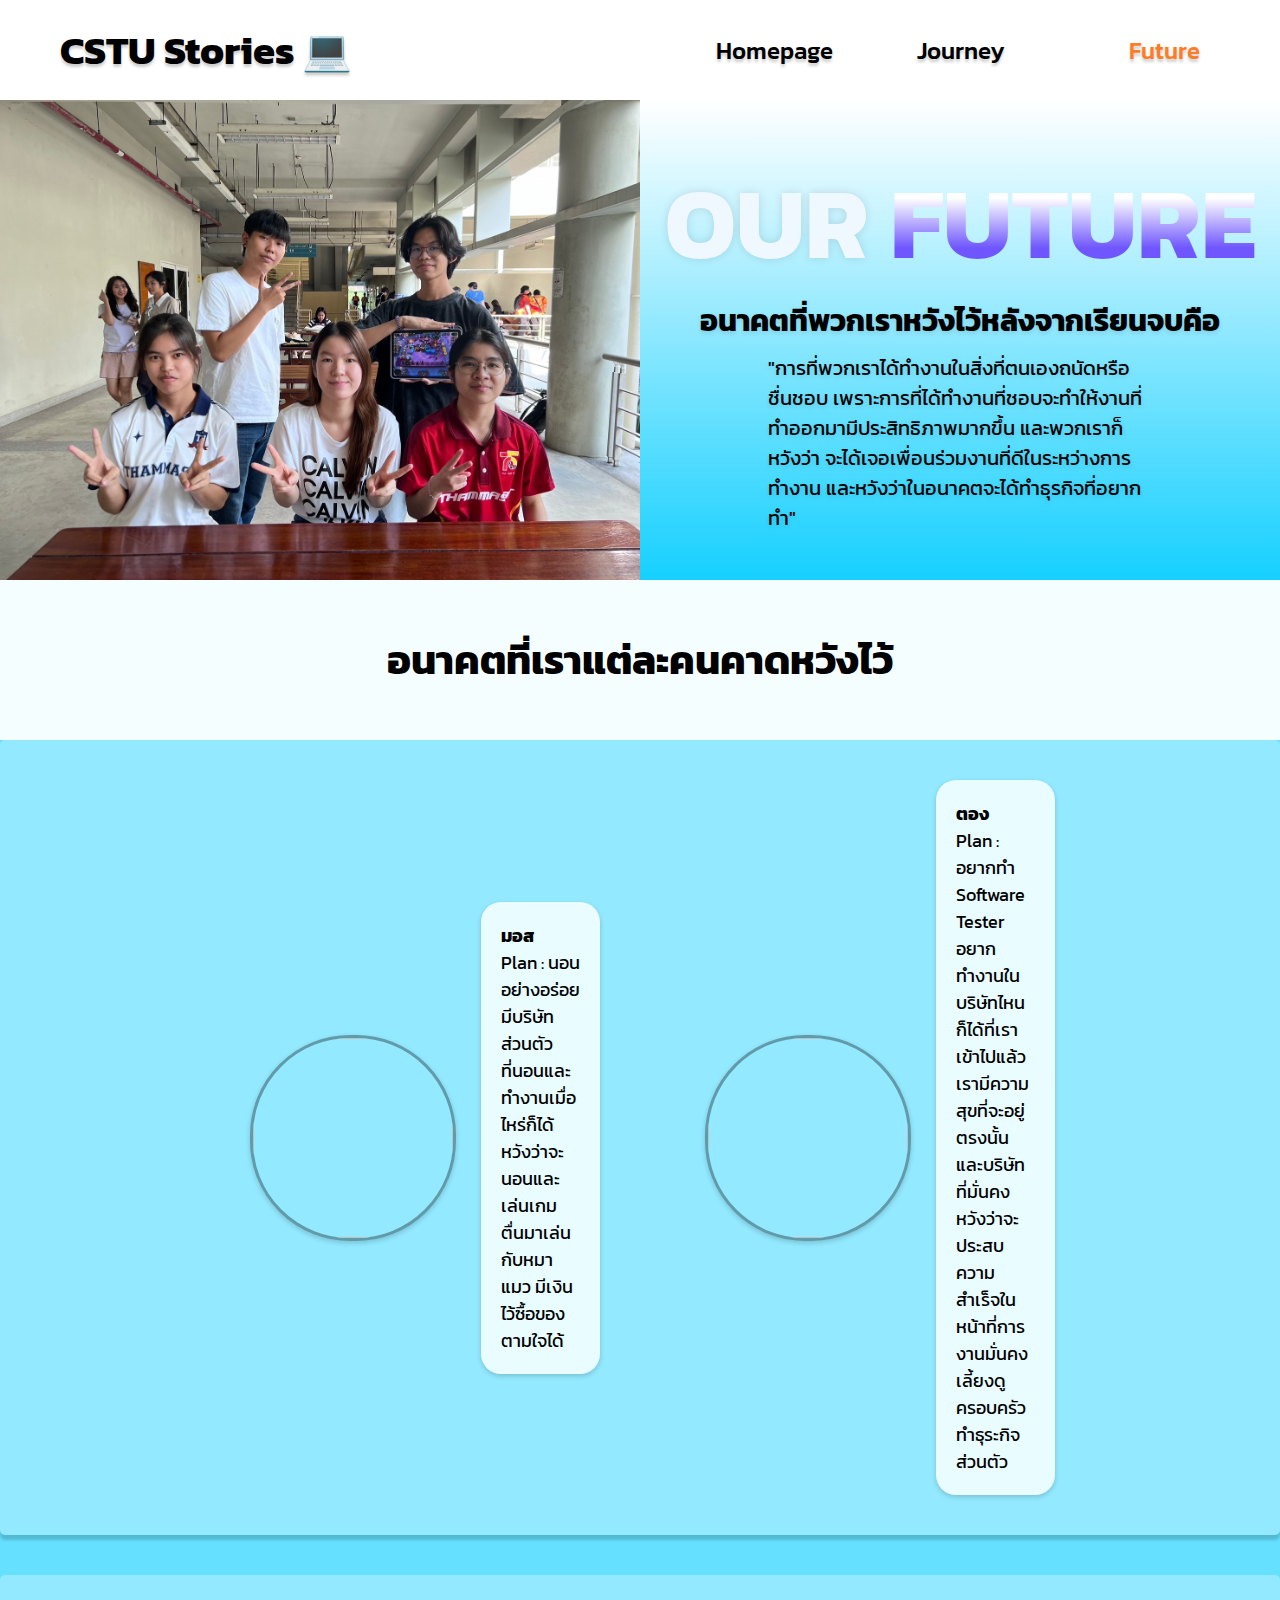
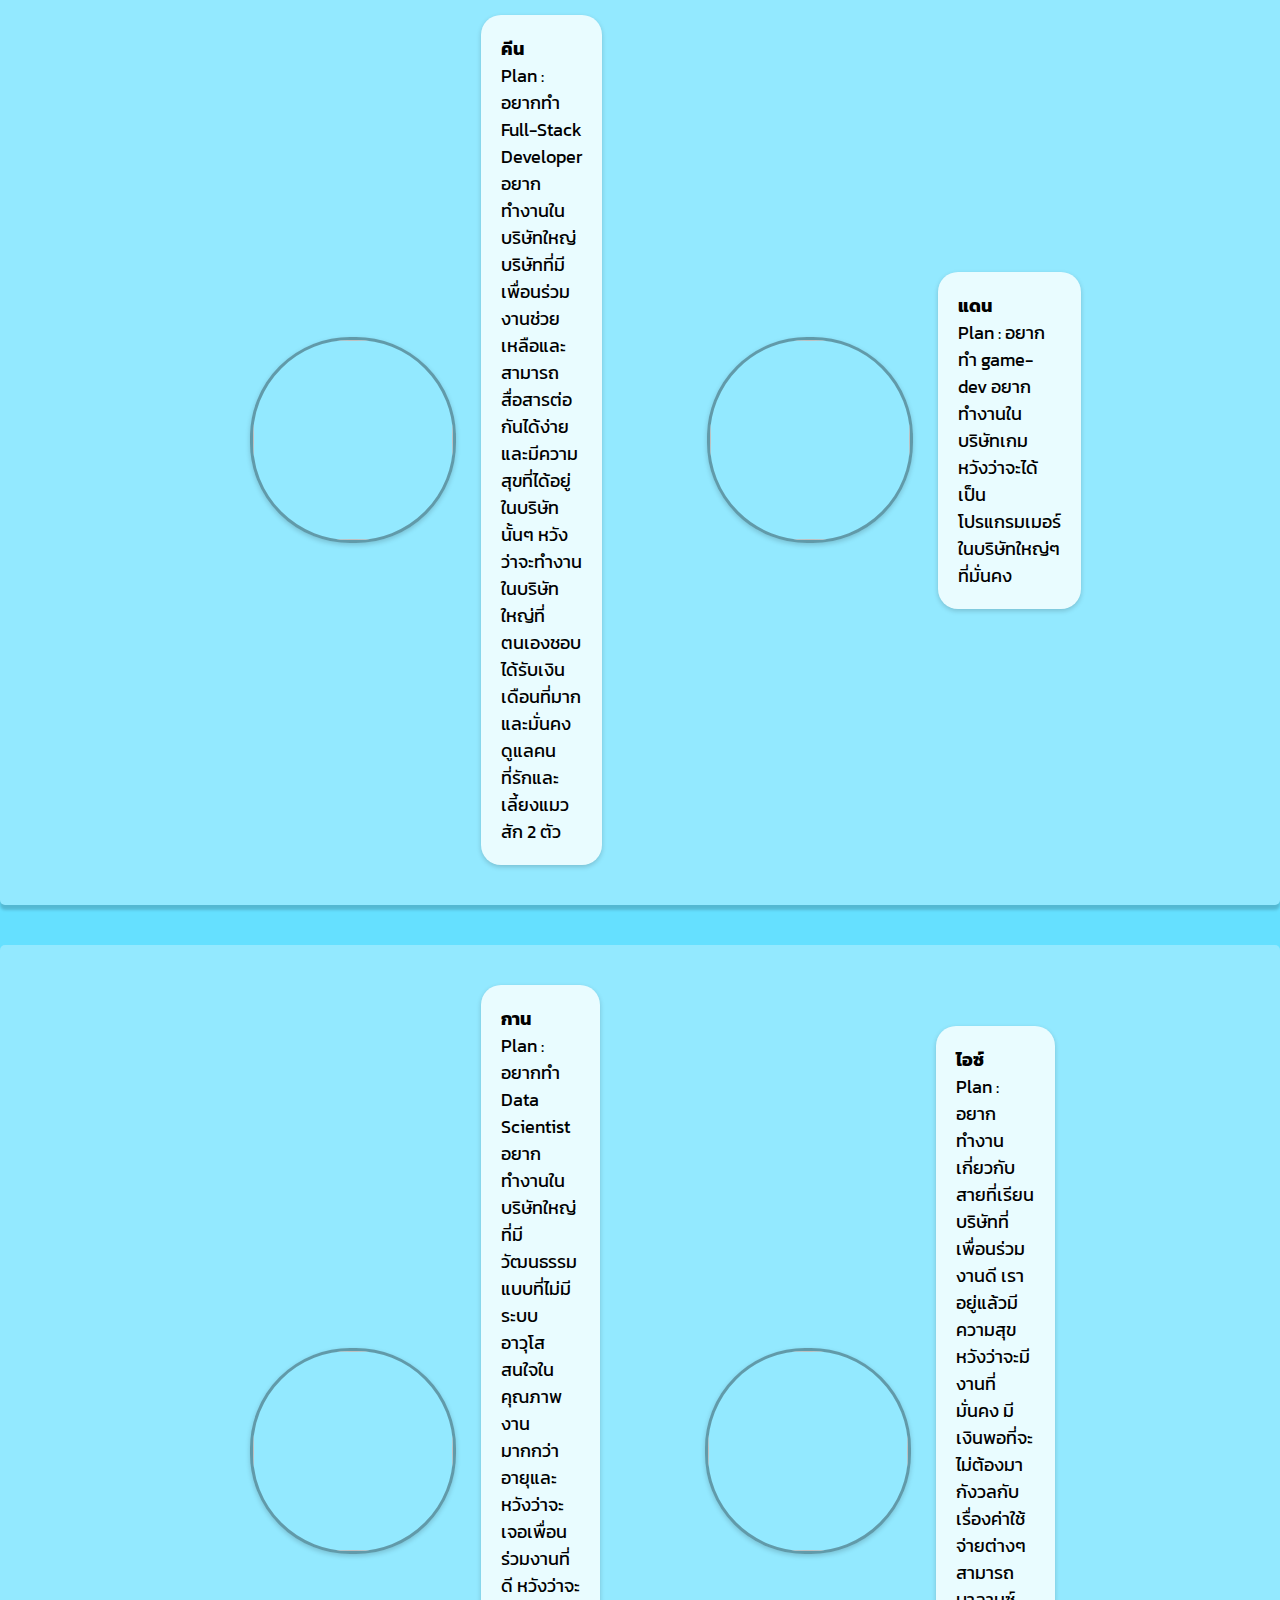
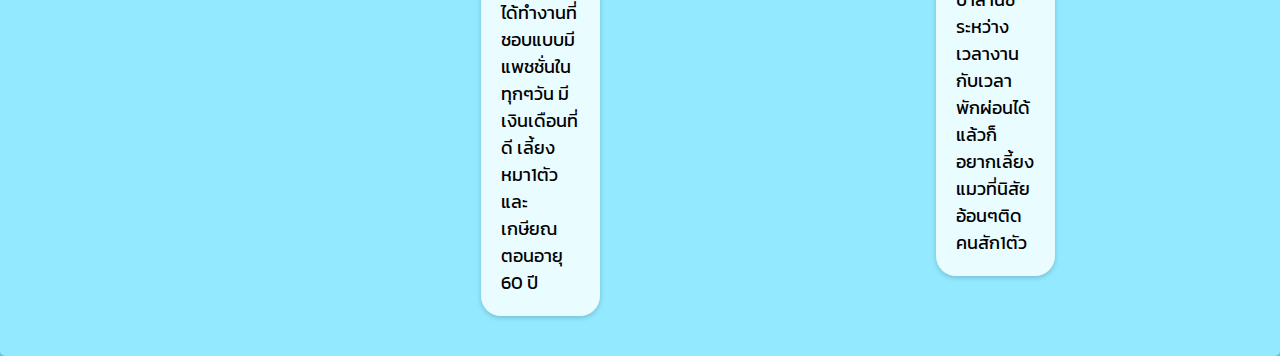
==== commit 0e0ae392: "Change slider and adjust all pages' deco" ====
--- a/future.html
+++ b/future.html
@@ -29,7 +29,7 @@
     <p class="futuresocool"><b>อนาคตที่เราแต่ละคนคาดหวังไว้</b></p>
 <section class="future">
     <div class="oneandfour">
-    <div class="peopleforfuture1"> <!--MOS-->
+    <div class="peopleforfutureL"> <!--MOS-->
             <img class="picoffuture" src="resourse/Mos2.png">
         <div class="LEFTFUTURE">
             <p class="future-content"><b>มอส</b><br>
@@ -38,7 +38,7 @@
                     หวังว่าจะนอนและเล่นเกม ตื่นมาเล่นกับหมาแมว มีเงินไว้ซื้อของตามใจได้</p>
         </div>   
     </div>
-    <div class="peopleforfuture4">
+    <div class="peopleforfutureR">
             <img class="picoffuture" src="resourse/Tong2.png">
         <div class="RIGHTFUTURE">
             <p class="future-content"><b>ตอง</b><br>
@@ -49,7 +49,7 @@
     </div>
     </div>
     <div class="twoandfive">
-    <div class="peopleforfuture2">
+    <div class="peopleforfutureL">
             <img class="picoffuture" src="resourse/Kean2.png">
         <div class="LEFTFUTURE">
             <p class="future-content"><b>คีน</b><br>
@@ -58,7 +58,7 @@
                     หวังว่าจะทำงานในบริษัทใหญ่ที่ตนเองชอบ ได้รับเงินเดือนที่มากและมั่นคง ดูแลคนที่รักและเลี้ยงแมวสัก 2 ตัว</p>
         </div>
     </div>
-    <div class="peopleforfuture5">
+    <div class="peopleforfutureR">
             <img class="picoffuture" src="resourse/Dan2.png">
         <div class="RIGHTFUTURE">
             <p class="future-content"><b>แดน</b><br>
@@ -69,7 +69,7 @@
     </div>
     </div>
     <div class="threeandsix">
-    <div class="peopleforfuture3">
+    <div class="peopleforfutureL">
             <img class="picoffuture" src="resourse/Kan2.png">
         <div class="LEFTFUTURE">
             <p class="future-content"><b>กาน</b><br>
@@ -78,7 +78,7 @@
                     หวังว่าจะได้ทำงานที่ชอบแบบมีแพชชั่นในทุกๆวัน มีเงินเดือนที่ดี เลี้ยงหมา1ตัว และเกษียณตอนอายุ 60 ปี</p>
         </div>
     </div>
-    <div class="peopleforfuture6">
+    <div class="peopleforfutureR">
             <img class="picoffuture" src="resourse/Ice2.png">
         <div class="RIGHTFUTURE">
             <p class="future-content"><b>ไอซ์</b><br>
--- a/styles.css
+++ b/styles.css
@@ -7,6 +7,9 @@
     font-family: "Kanit", serif;;
 }
 /*-------------------------Our-index--------------------------*/
+body{
+    background-color: rgb(234, 234, 255);
+}
 .dropdown {
     position: absolute;
     display: inline-block;
@@ -125,15 +128,20 @@
     text-decoration: none;
     font-weight: 700;
     margin-left: 60px;
-}
-
-.picandquacontainer{
+    cursor: default;
+}
+.slider{
+    margin-bottom: 0;
+    padding-bottom: 50px;
+    background: linear-gradient(white,rgb(0, 0, 0));
+}
+.slider-container{
     display: flex;
     justify-content: center;
     align-items: center;
-    background: linear-gradient(black, white);
-}
-.picandqua{
+}
+
+.carouselImage{
     display: flex;
     align-items: center;
     text-align: center;
@@ -147,10 +155,7 @@
     line-height: 60px;
     font-family: "Bai Jamjuree", sans-serif;
 }
-#carouselImage{
-    width: 100%;
-    max-width: 1280px;
-    height: 100%;
+#carImg{
     background-size: cover;
     background-position: center;
     display: flex;
@@ -158,53 +163,20 @@
     justify-content: center;
     position: relative;
     border-radius: 5px;
-    transition: opacity 1s ease-in-out;
-}
-.before-btn,.next-btn{
-    position: fixed;
-    top: 50%;
-    transform: translateY(-50%);
-    background-color: rgba(0, 0, 0, 0.5);
-    color: white;
-    border: none;
-    border-radius: 50%;
-    width: 40px;
-    height: 40px;
-    font-size: 1.5rem;
-    cursor: pointer;
-    z-index: 10;
-    display: flex;
-    justify-content: center;
-    align-items: center;
-    transition: background-color 0.2s ease-in-out;
-}
-.before-btn:hover,
-.next-btn:hover {
-    position: fixed;
-    background-color: rgba(0, 0, 0, 0.7);
-}
-.before-btn {
-    position: absolute;
-    left: 50px;
-}
-
-.next-btn {
-    position: absolute;
-    right: 50px;
-}
+}
+
 .introduction{
     font-family: "Kanit", serif;;
     background: linear-gradient(to bottom, #ffffff, #67e1ff, rgb(133, 133, 255));
+    padding-bottom: 100px;
 }
 
 .allpeople{
     text-align: center;
     align-content: center;
-    margin-top: 50px;
     font-size: 40px;
     font-family: "Kanit", serif;
-    background-color: #ffffff;
-    box-shadow: 0px 10px 10px rgba(0, 0, 0, 0.192);
+    box-shadow: 0px 5px 10px rgba(0, 0, 0, 0.192);
     height: 150px;
 }
 .twopeople{
@@ -281,7 +253,7 @@
     width: 100%;
 }
 .GUESTANDCOMMENT{
-    background-color: rgba(133, 133, 255, 0.089);
+    background-color: rgb(234, 234, 255);
     height: fit-content;
 }
 .GUESTFORM{
@@ -389,15 +361,29 @@
 /*-------------------------End-index--------------------------*/
 
 /*-------------------------Our-journey--------------------------*/
-#myjheading{
+
+.journey{
+    font-size: 100px;
     text-align: center;
-}
-.myjcontainer {
+    margin: 0 auto;
+    margin-top: 40px;
+    text-shadow: 0px 0px 10px rgba(0, 0, 0, 0.123);
+}
+.onlyjourney{
+    background: linear-gradient(to bottom,rgb(98, 63, 255), rgb(57, 232, 255));
+    background-clip: text;
+    -webkit-background-clip: text;
+    -webkit-text-fill-color: transparent;
+}
+.year{
+    background-color: rgba(27, 141, 255, 0.247);
     display: block;
     margin: 0 auto;
     margin-top: 50px;
     height: max-content;
     margin-bottom: 50px;
+    margin-left: 0;
+    margin-right: 0;
     font-size: 21px;
     width: 50%;
     border-radius: 16px;
@@ -406,91 +392,38 @@
     position: relative;
     line-height: 35px;
 }
-
-#yearContainer {
-    display: block;
-}
-.myjcontainer h2{
+.year h2{
     text-align: center;
     margin-top: 10px;
     margin-bottom: 10px;
     font-size: 40px;
 }
-.myjcontainer button{
-    position: absolute;
-}
-#Next-Year{
-    top:0;
-    right:0;
-    margin-top: 20px;
-    margin-right: 20px;
-    font-size: 35px;
+.year-descrip p{
+    margin: 20px;
+}
+
+#next-arrow,#prev-arrow{
+    background-color: #0a1b2798;
+    color: white;
     border: none;
-    background-color: white;
+    padding: 10px 15px;
     cursor: pointer;
-}
-#Previous-Year{
-    top:0;
-    left:0;
-    margin-top: 20px;
-    margin-left: 20px;
-    font-size: 35px;
-    border: none;
-    background-color: white;
-    cursor: pointer;
-}
-
-/*--
-.myjdropdown {
-    position: relative;
-    display: inline-block;
-    position: fixed;
-    top: 10px;
-    right: 10px;
-    z-index: 10;
-}
-
-.myjdropdown-btn {
-    background-color: #007bff;
-    color: white;
-    padding: 10px 15px;
-    font-size: 18px;
-    border: none;
-    cursor: pointer;
-    border-radius: 4px;
-}
-
-.myjdropdown-menu {
-    display: none;
-    position: absolute;
-    background-color: #f1f1f1;
-    right: 0;
-    min-width: 150px;
-    box-shadow: 0px 8px 16px rgba(0, 0, 0, 0.2);
-    z-index: 1;
-    list-style: none;
-    padding: 10px;
-    margin: 0;
-    border-radius: 4px;
-}
-
-.myjdropdown-menu li {
-    padding: 8px;
-    text-align: left;
-}
-.myjdropdown-menu li:hover {
-    background-color: #ddd;
-}
-.myjdropdown-menu li a {
-    text-decoration: none;
-    color: black;
-}
-.myjdropdown-menu li a:hover::before {
-    content: ">>";
-    opacity: 1;
-    left: -10px;
-}
---*/
+    border-radius: 100px;
+    font-size: 30px;
+    transition: background-color 0.3s ease-in-out;
+}
+#prev-arrow:hover, #next-arrow:hover {
+    background-color: #2980b9;
+}
+
+.container-year{
+    display: flex;
+    align-items: center;
+    justify-content: space-evenly;
+    width: 100%;
+    margin: 0 auto;
+}
+
 /*--------------------End-Our-Journey---------------------*/
 /*-------------------------Our-Future--------------------------*/
 .allfuture{
@@ -525,6 +458,7 @@
     text-align: center;
     font-size: 40px;
     padding: 50px;
+    background-color: #f5feff;
     box-shadow: 0px 5px 3px rgba(0, 0, 0, 0.178);
 }
 .picoffuture{
@@ -534,7 +468,7 @@
     border: #00000056 3px solid;
     box-shadow: 0px 2px 5px rgba(0, 0, 0, 0.178);
 }
-.peopleforfuture1 ,.peopleforfuture2,.peopleforfuture3{
+.peopleforfutureL{
     display: flex;
     align-items: center;
     justify-content: center;
@@ -546,7 +480,7 @@
     margin-right: 40px;
     margin-bottom: 40px;
 }
-.peopleforfuture4,.peopleforfuture5,.peopleforfuture6{
+.peopleforfutureR{
     display: flex;
     align-items: center;
     justify-content: center;
@@ -559,27 +493,21 @@
     margin-right: 200px;
     margin-bottom: 40px;
 }
-.oneandfour{
+.oneandfour,.twoandfive{
     display: flex;
     background-color: #93e9ff;
     margin-bottom: 40px;
     box-shadow: 0px 5px 3px rgba(0, 0, 0, 0.178);
     border-radius: 5px;
 }
-.twoandfive{
-    display: flex;
-    background-color: #93e9ff;
-    margin-bottom: 40px;
-    box-shadow: 0px 5px 3px rgba(0, 0, 0, 0.178);
-    border-radius: 5px;
-}
+
 .threeandsix{
     display: flex;
     background-color: #93e9ff;
     box-shadow: 0px 5px 3px rgba(0, 0, 0, 0.178);
     border-radius: 5px;
 }
-.LEFTFUTURE{
+.LEFTFUTURE,.RIGHTFUTURE{
     display: flex;
     align-items: center;
     margin-right: 25px;
@@ -588,30 +516,23 @@
     border-radius: 20px;
     box-shadow: 0px 2px 5px rgba(0, 0, 0, 0.178);
 }
-.RIGHTFUTURE{
-    display: flex;
-    align-items: center;
-    margin-right: 25px;
-    margin-left: 25px;    
-    background-color: rgb(233, 252, 255);
-    border-radius: 20px;
-    box-shadow: 0px 2px 5px rgba(0, 0, 0, 0.178);
-}
+
 .future-content{
     margin: 20px;
 }
+
 section.future{
     background-color: rgb(101, 224, 255);
 }
 /*--------------------End-Our-Future---------------------*/
 /*--------------------@Media screen----------------------*/
 @media screen and (min-width: 768px) and (max-width: 1024px) and (min-height: 1024px) and (max-height: 1366px) {
+    .peopleforfuture4, .peopleforfuture5, .peopleforfuture6 {
+        margin-left: 0px;
+    }
     .container {
         padding: 15px;
         background-color: #e0f7fa;
-    }
-    body{
-        background-color: red;
     }
     #profile-imgleft, #profile-imgright{
         width: 130px;
@@ -650,21 +571,82 @@
         flex-direction: row;
         gap: 10px;
     }
+    .peopleforfuture1, .peopleforfuture2, .peopleforfuture3 {
+        display: flex
+    ;
+        align-items: center;
+        justify-content: center;
+        margin-top: 40px;
+        font-size: 18px;
+        width: 50%;
+        left: 0;
+        margin-left: 0px;
+        margin-right: 20px;
+        margin-bottom: 40px;
+    }
+    .LEFTFUTURE,.RIGHTFUTURE{
+        font-size: 16px;
+    }
+    .myjcontainer {
+        font-size: 16px;
+    }
 }
 
 /* Responsive for Mobile: 360x640 */
 @media screen and (max-width: 640px) and (max-height: 800px) {
+    .GUESTFORM{
+        font-size: 10px;
+        margin-left: 60px;
+    }
+    #Comment{
+        width: 200px;
+    }
+    .GUESTBOOK{
+        font-size: 10px;
+        margin-left: 30px;
+    }
+    .myjcontainer {
+        font-size: 14px;
+    }
     .container {
         padding: 10px;
         background-color: #ffebee;
     }
-
+    #profile-imgleft, #profile-imgright{
+        width: 50px;
+        height: 50px;
+        transition: transform 1s ease, opacity 1s ease;
+    }
+    .profile-container:hover #profile-imgleft {
+        transform: scale(1.05);
+        transform: translateX(-80px);
+        border: #f1f1f1 solid 5px;
+    }
+    .profile-container:hover .textinprofileleft {
+        opacity: 1;
+        transform: translate(-30%, -55%);
+        transition: opacity 1.5s ease;
+        font-size: 8px;
+    }
+    .profile-container:hover #profile-imgright {
+        transform: scale(1.05);
+        transform: translateX(80px);
+        border: #f1f1f1 solid 5px;
+    }
+    .profile-container:hover .textinprofileright {
+        opacity: 1;
+        transform: translate(-70%, -55%);
+        transition: opacity 1.5s ease;
+        font-size: 8px;
+    }
+    .topnav a {
+        margin-left: 110px;
+    }
     header {
         flex-direction: column;
         align-items: center;
         padding: 10px;
     }
-
     nav ul {
         flex-direction: column;
         gap: 5px;
@@ -678,5 +660,60 @@
         max-width: 100%;
         height: auto;
     }
-}
-  +    .allfuture{
+        flex-direction: column;
+        padding: 20px;
+    }
+    .oneandfour{
+        flex-direction: column;
+    }
+    .twoandfive{
+        flex-direction: column;
+    }
+    .threeandsix{
+        flex-direction: column;
+    }
+    .peopleforfuture1 ,.peopleforfuture2,.peopleforfuture3{
+        width: 90%;
+        margin-left: 40px;
+    }
+    .peopleforfuture4,.peopleforfuture5,.peopleforfuture6{
+        width: 90%;
+    }
+}
+/*tablet แนวนอน*/
+@media screen and (min-width: 1024px) and (max-width: 1366px) and (min-height: 768px) and (max-height: 1024px) { 
+    .topnav a{
+        margin: 40px;
+    }
+    #profile-imgleft, #profile-imgright{
+        width: 180px;
+        height: 180px;
+        transition: transform 1s ease, opacity 1s ease;
+    }
+    .profile-container:hover #profile-imgleft {
+        transform: scale(1.05);
+        transform: translateX(-170px);
+        border: #f1f1f1 solid 5px;
+    }
+    .profile-container:hover .textinprofileleft {
+        opacity: 1;
+        transform: translate(-30%, -55%);
+        transition: opacity 1.5s ease;
+        font-size: 15px;
+    }
+    .profile-container:hover #profile-imgright {
+        transform: scale(1.05);
+        transform: translateX(170px);
+        border: #f1f1f1 solid 5px;
+    }
+    .profile-container:hover .textinprofileright {
+        opacity: 1;
+        transform: translate(-70%, -55%);
+        transition: opacity 1.5s ease;
+        font-size: 15px;
+    }
+    .peopleforfuture1, .peopleforfuture2, .peopleforfuture3 {
+        margin-left: 100px;
+    }
+}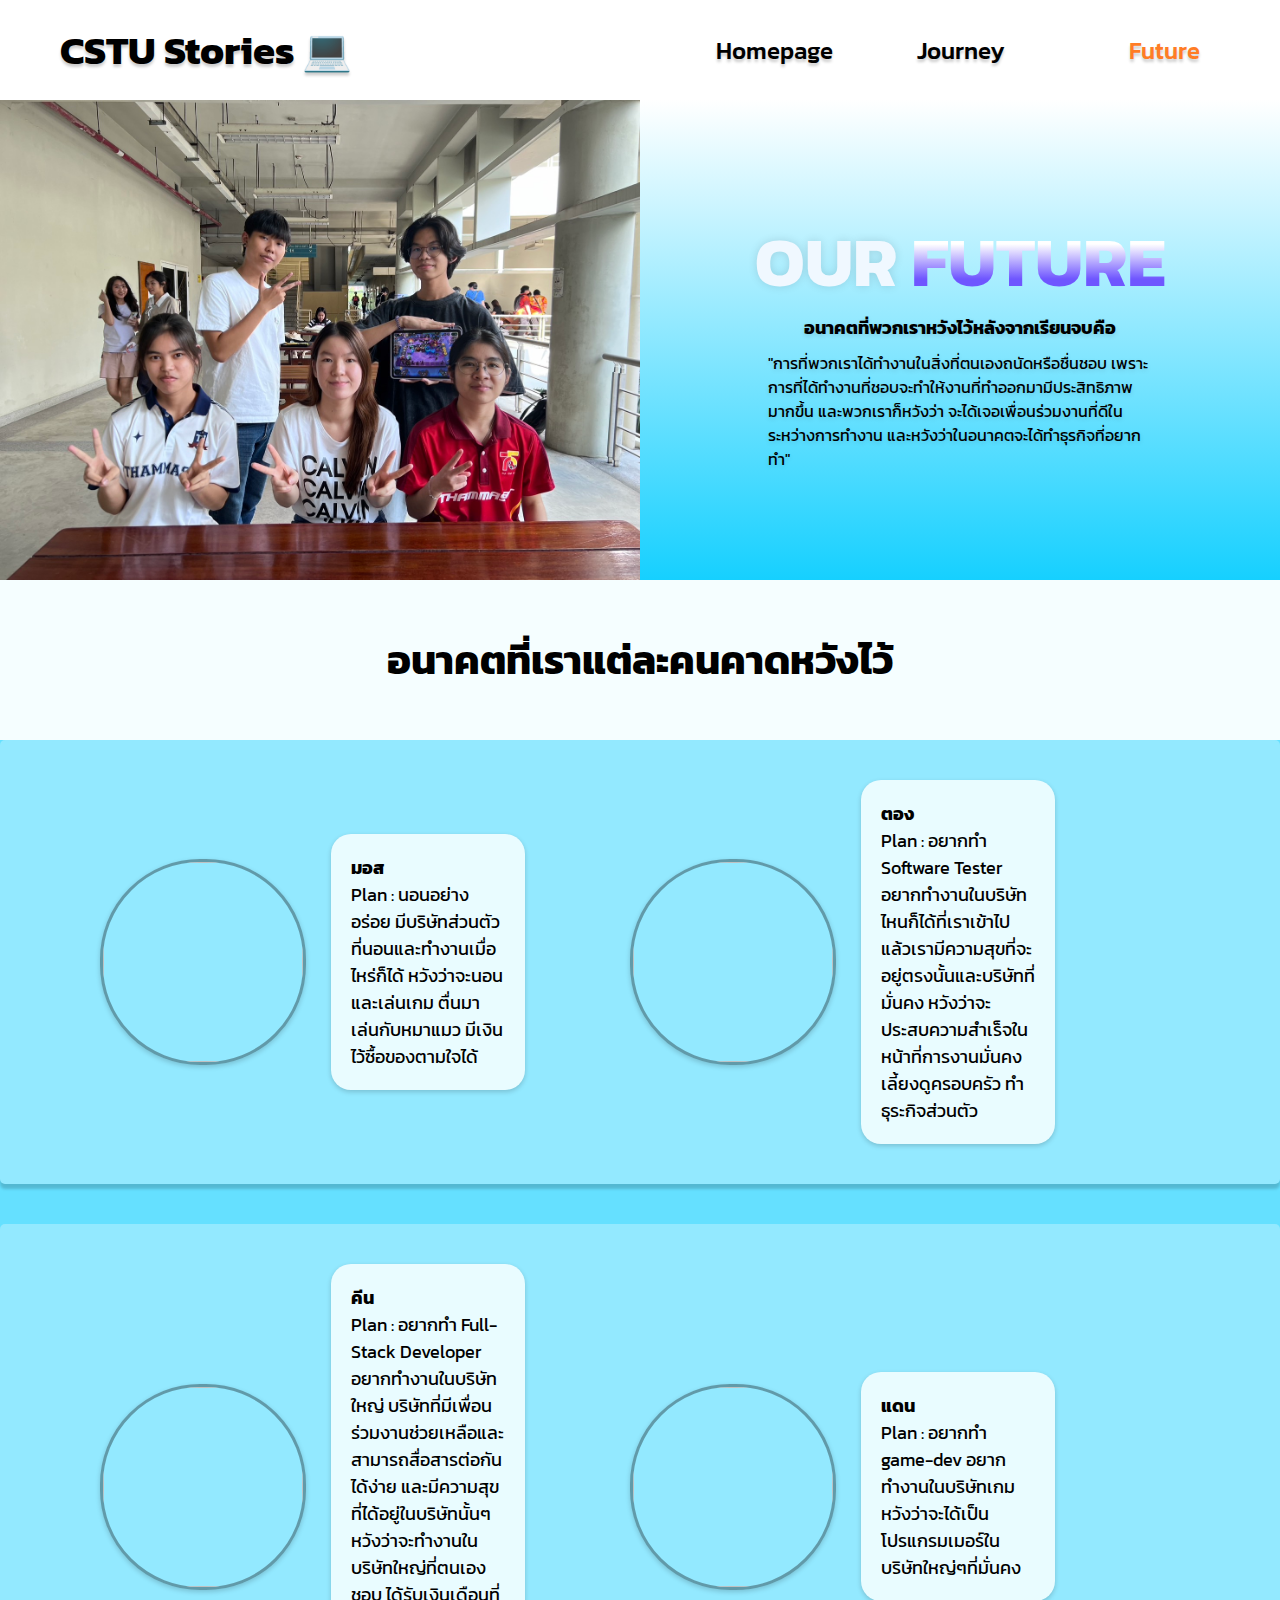
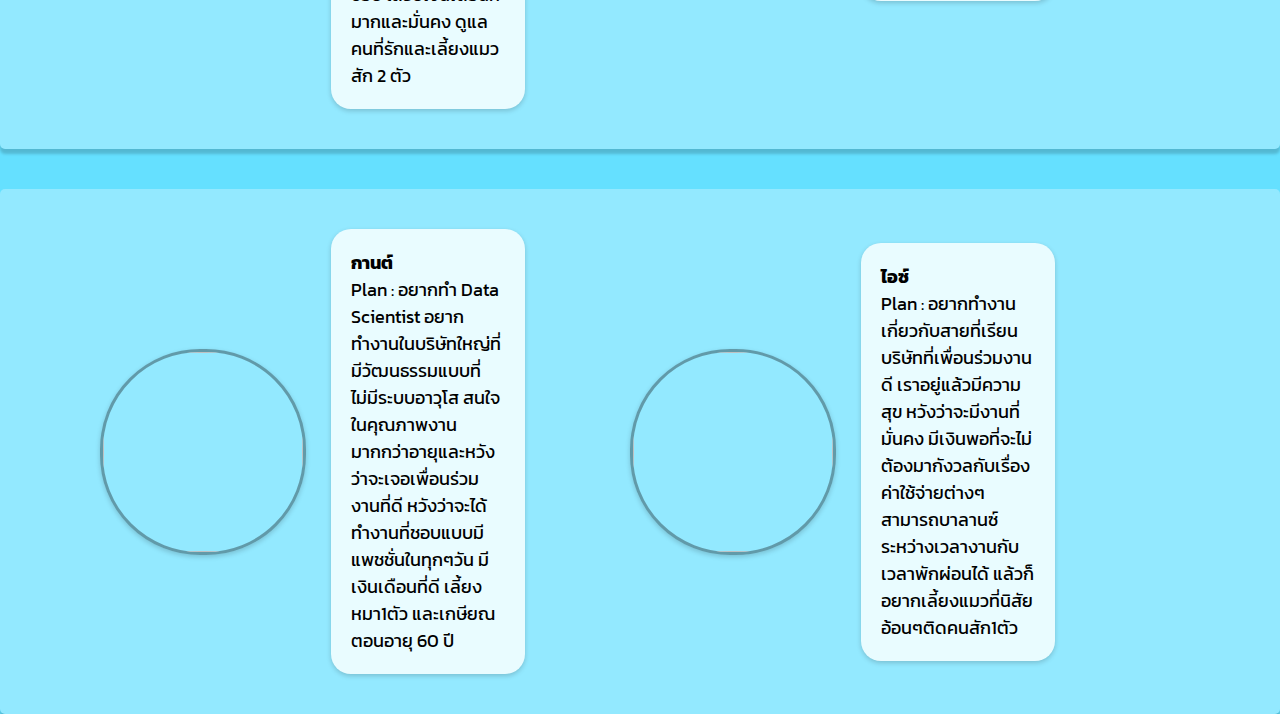
==== commit 480e1822: "Edit a little mistake" ====
--- a/future.html
+++ b/future.html
@@ -19,7 +19,7 @@
         <img src="resourse/S__144285703.jpg" width="50%" height="50%">
         <article>
             <h1 class="future-title">OUR <span class="onlyfuture">FUTURE</span></h1>
-            <p style="text-shadow: 0px 2px 5px rgba(0, 0, 0, 0.123);"><b>อนาคตที่พวกเราหวังไว้หลังจากเรียนจบคือ</b></p>
+            <p class="futureB"style="text-shadow: 0px 2px 5px rgba(0, 0, 0, 0.123);"><b>อนาคตที่พวกเราหวังไว้หลังจากเรียนจบคือ</b></p>
             <p class="future">"การที่พวกเราได้ทำงานในสิ่งที่ตนเองถนัดหรือชื่นชอบ เพราะการที่ได้ทำงานที่ชอบจะทำให้งานที่ทำออกมามีประสิทธิภาพมากขึ้น และพวกเราก็หวังว่า
             จะได้เจอเพื่อนร่วมงานที่ดีในระหว่างการทำงาน และหวังว่าในอนาคตจะได้ทำธุรกิจที่อยากทำ"
             </p>
@@ -72,7 +72,7 @@
     <div class="peopleforfutureL">
             <img class="picoffuture" src="resourse/Kan2.png">
         <div class="LEFTFUTURE">
-            <p class="future-content"><b>กาน</b><br>
+            <p class="future-content"><b>กานต์</b><br>
             Plan : อยากทำ Data Scientist
                     อยากทำงานในบริษัทใหญ่ที่มีวัฒนธรรมแบบที่ไม่มีระบบอาวุโส สนใจในคุณภาพงานมากกว่าอายุและหวังว่าจะเจอเพื่อนร่วมงานที่ดี
                     หวังว่าจะได้ทำงานที่ชอบแบบมีแพชชั่นในทุกๆวัน มีเงินเดือนที่ดี เลี้ยงหมา1ตัว และเกษียณตอนอายุ 60 ปี</p>
@@ -90,4 +90,4 @@
     </div>
 </section>
 </body>
-</html>+</html>
--- a/styles.css
+++ b/styles.css
@@ -571,9 +571,8 @@
         flex-direction: row;
         gap: 10px;
     }
-    .peopleforfuture1, .peopleforfuture2, .peopleforfuture3 {
-        display: flex
-    ;
+    .peopleforfutureL {
+        display: flex;
         align-items: center;
         justify-content: center;
         margin-top: 40px;
@@ -584,13 +583,53 @@
         margin-right: 20px;
         margin-bottom: 40px;
     }
+    .peopleforfutureR {
+        width:45%;
+    }
     .LEFTFUTURE,.RIGHTFUTURE{
         font-size: 16px;
     }
     .myjcontainer {
         font-size: 16px;
     }
-}
+    .year h2{
+        font-size: 30px;
+    }
+    .year-descrip{
+        font-size: 16px;
+    }
+    .journey{
+        font-size: 70px;
+    }
+    .future-title{
+        font-size: 70px;
+    }
+    p.future{
+        font-size: 16px;
+    }
+    p.futureB{
+        font-size: 18px;
+    }
+}
+.year h2{
+    font-size: 30px;
+}
+.year-descrip{
+    font-size: 16px;
+}
+.journey{
+    font-size: 70px;
+}
+.future-title{
+    font-size: 70px;
+}
+p.future{
+    font-size: 16px;
+}
+p.futureB{
+    font-size: 18px;
+}
+
 
 /* Responsive for Mobile: 360x640 */
 @media screen and (max-width: 640px) and (max-height: 800px) {
@@ -608,6 +647,25 @@
     .myjcontainer {
         font-size: 14px;
     }
+    .journey {
+        font-size: 50px;
+    }
+    .year-descrip p{
+        font-size: 15px;
+        margin: 0;
+    }
+    .slick-next:before{
+        display: none;
+    }
+    .peopleforfutureL{
+        margin-left: 80px;
+    }
+    .peopleforfutureR{
+        margin-left: 80px;
+    }
+    .future-content{
+        width: 120px;
+    }
     .container {
         padding: 10px;
         background-color: #ffebee;
@@ -680,6 +738,7 @@
     .peopleforfuture4,.peopleforfuture5,.peopleforfuture6{
         width: 90%;
     }
+    
 }
 /*tablet แนวนอน*/
 @media screen and (min-width: 1024px) and (max-width: 1366px) and (min-height: 768px) and (max-height: 1024px) { 
@@ -713,7 +772,8 @@
         transition: opacity 1.5s ease;
         font-size: 15px;
     }
-    .peopleforfuture1, .peopleforfuture2, .peopleforfuture3 {
+    .peopleforfutureL {
         margin-left: 100px;
     }
+    
 }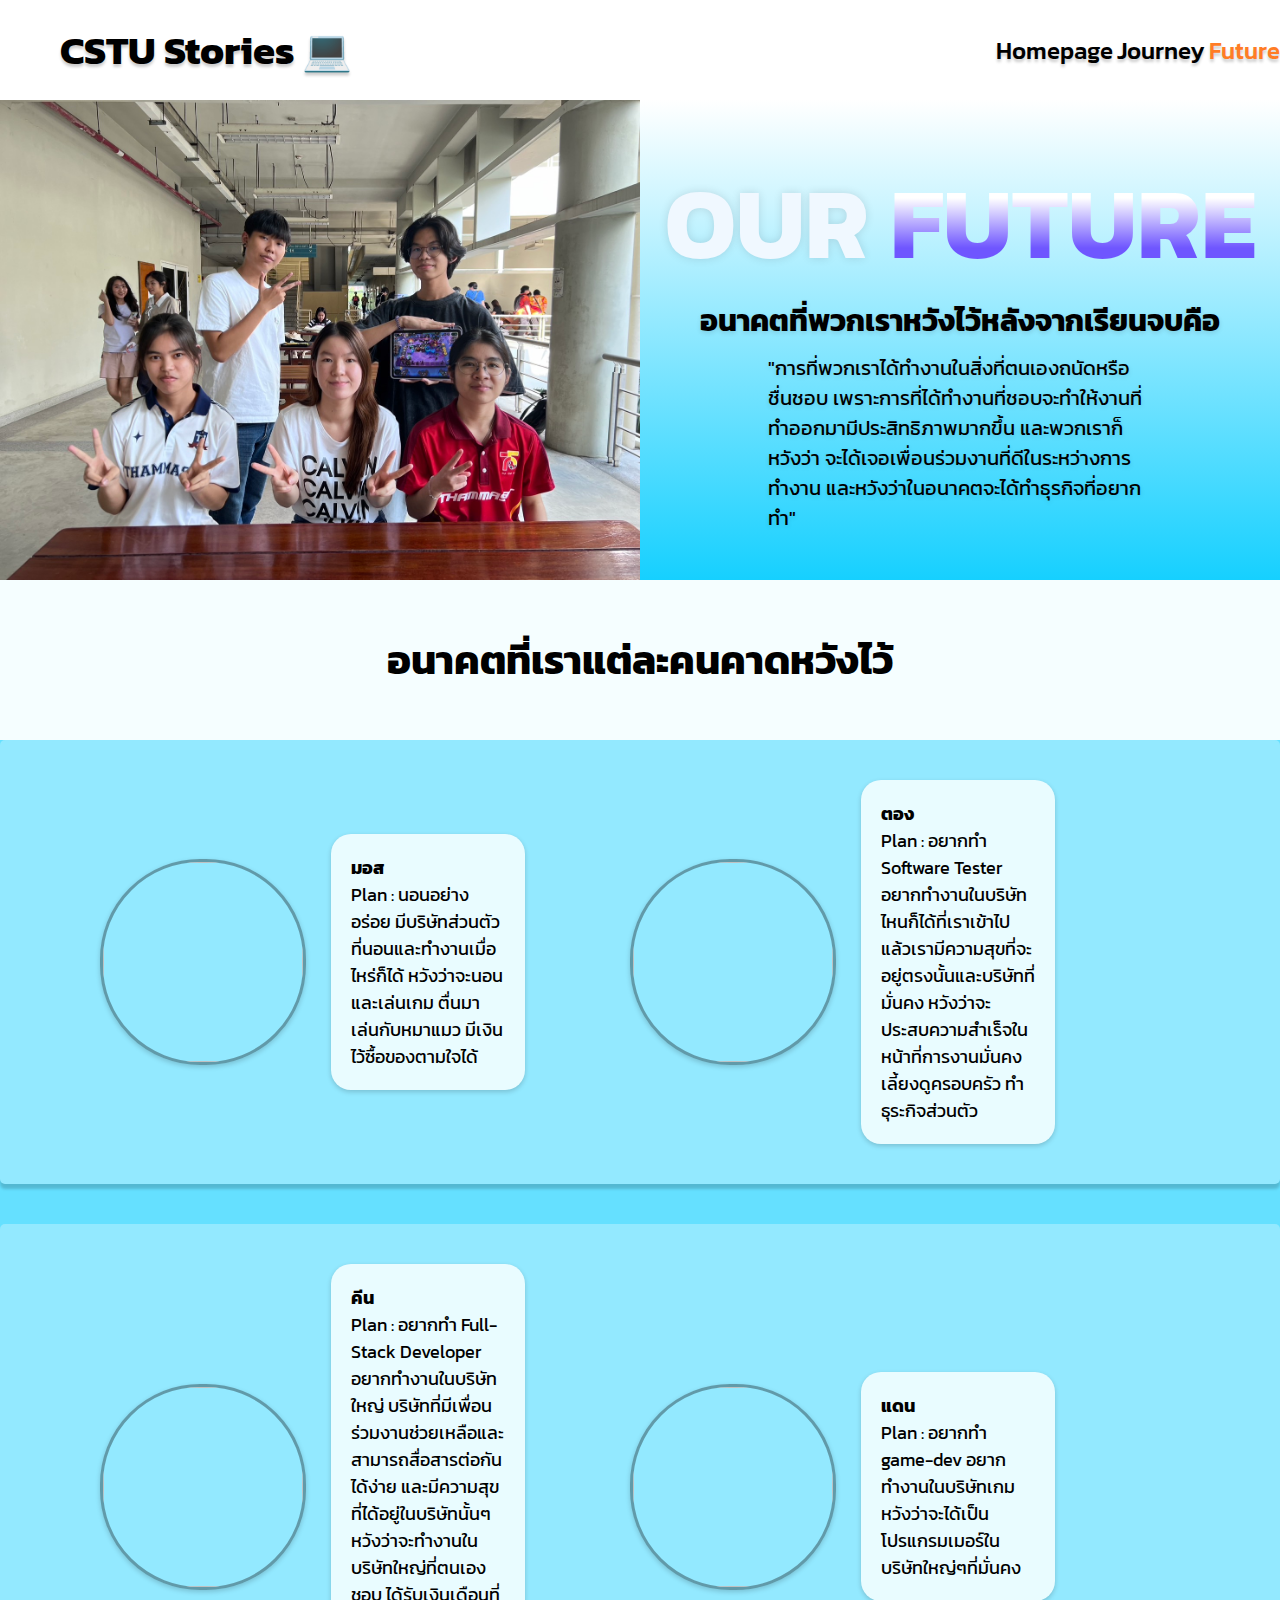
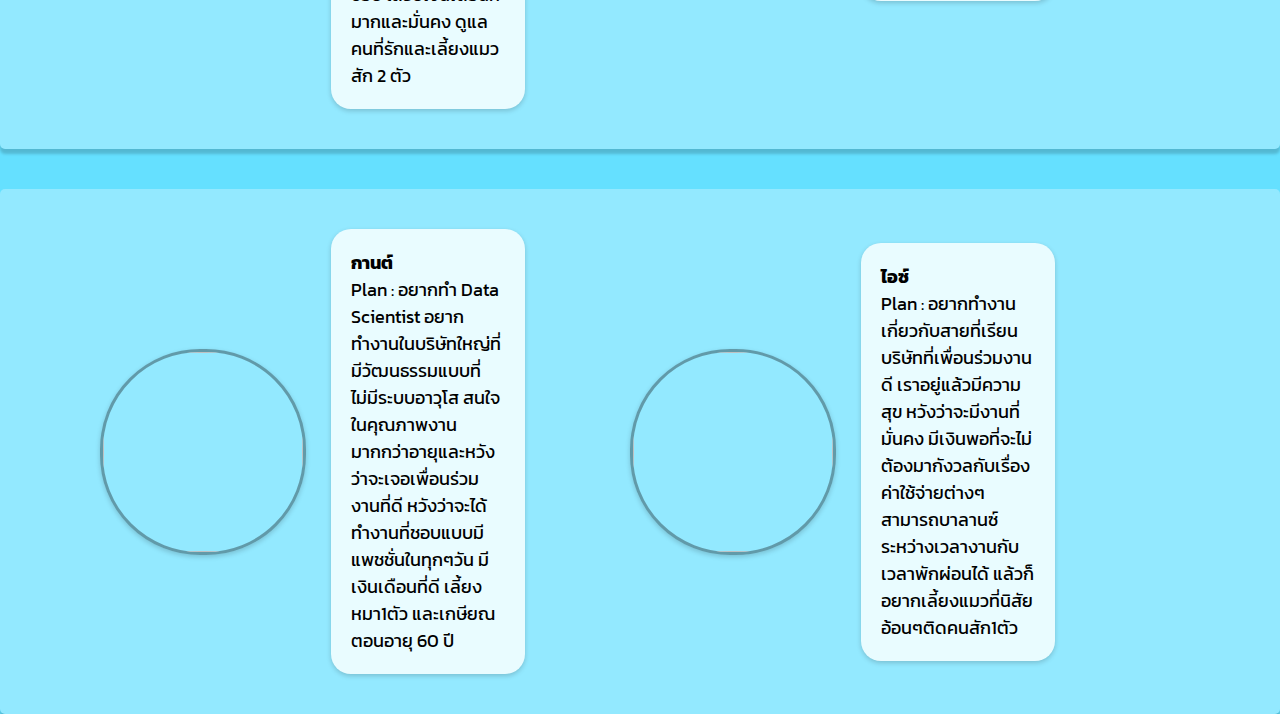
==== commit 14f5a96b: "edit nav responsive for mobile size" ====
--- a/future.html
+++ b/future.html
@@ -10,8 +10,8 @@
     <header class="header">
         <a href = "index.html" class="CSTU39">CSTU Stories 💻</a>
         <nav class="topnav" id="myTopnav"> 
-            <a href="index.html">Homepage</a>
-            <a href="journey.html">Journey</a>
+            <a href="index.html"class="nonactive">Homepage</a>
+            <a href="journey.html" class="nonactive">Journey</a>
             <a href="future.html"class="active">Future</a>
         </nav>
     </header>
--- a/styles.css
+++ b/styles.css
@@ -95,6 +95,14 @@
     text-decoration: none;
     margin: 80px;
 }
+.topnav a.nonactive{
+    position: relative;
+    font-size: 24px;
+    text-shadow: 0px 3px 3px rgba(0, 0, 0, 0.2);
+    font-weight: 500;
+    text-decoration: none;
+    margin: 0px;
+}
 .topnav a.active{
     position: relative;
     font-size: 24px;
@@ -102,7 +110,7 @@
     text-shadow: 0px 3px 3px rgba(0, 0, 0, 0.2);
     font-weight: 500;
     text-decoration: none;
-    margin: 80px;
+    margin: 0px;
 }
 .topnav a:hover{
     color: rgb(255, 124, 37);
@@ -526,7 +534,7 @@
 }
 /*--------------------End-Our-Future---------------------*/
 /*--------------------@Media screen----------------------*/
-@media screen and (min-width: 768px) and (max-width: 1024px) and (min-height: 1024px) and (max-height: 1366px) {
+@media screen and (min-width: 641px) and (max-width: 1024px){
     .peopleforfuture4, .peopleforfuture5, .peopleforfuture6 {
         margin-left: 0px;
     }
@@ -610,26 +618,25 @@
     p.futureB{
         font-size: 18px;
     }
-}
-.year h2{
+    .year h2{
     font-size: 30px;
-}
-.year-descrip{
+    }
+    .year-descrip{
     font-size: 16px;
-}
-.journey{
+    }
+    .journey{
     font-size: 70px;
-}
-.future-title{
+    }
+    .future-title{
     font-size: 70px;
-}
-p.future{
+    }
+    p.future{
     font-size: 16px;
-}
-p.futureB{
+    }
+    p.futureB{
     font-size: 18px;
-}
-
+    }
+}
 
 /* Responsive for Mobile: 360x640 */
 @media screen and (max-width: 640px) and (max-height: 800px) {
@@ -697,8 +704,17 @@
         transition: opacity 1.5s ease;
         font-size: 8px;
     }
+    .topnav{
+        display: flex;
+        justify-content: flex-start;
+        flex-direction: column;
+        align-items: center;
+    }
     .topnav a {
         margin-left: 110px;
+        margin-top: 0px;
+        margin-bottom: 0px;
+        text-align: center;
     }
     header {
         flex-direction: column;
